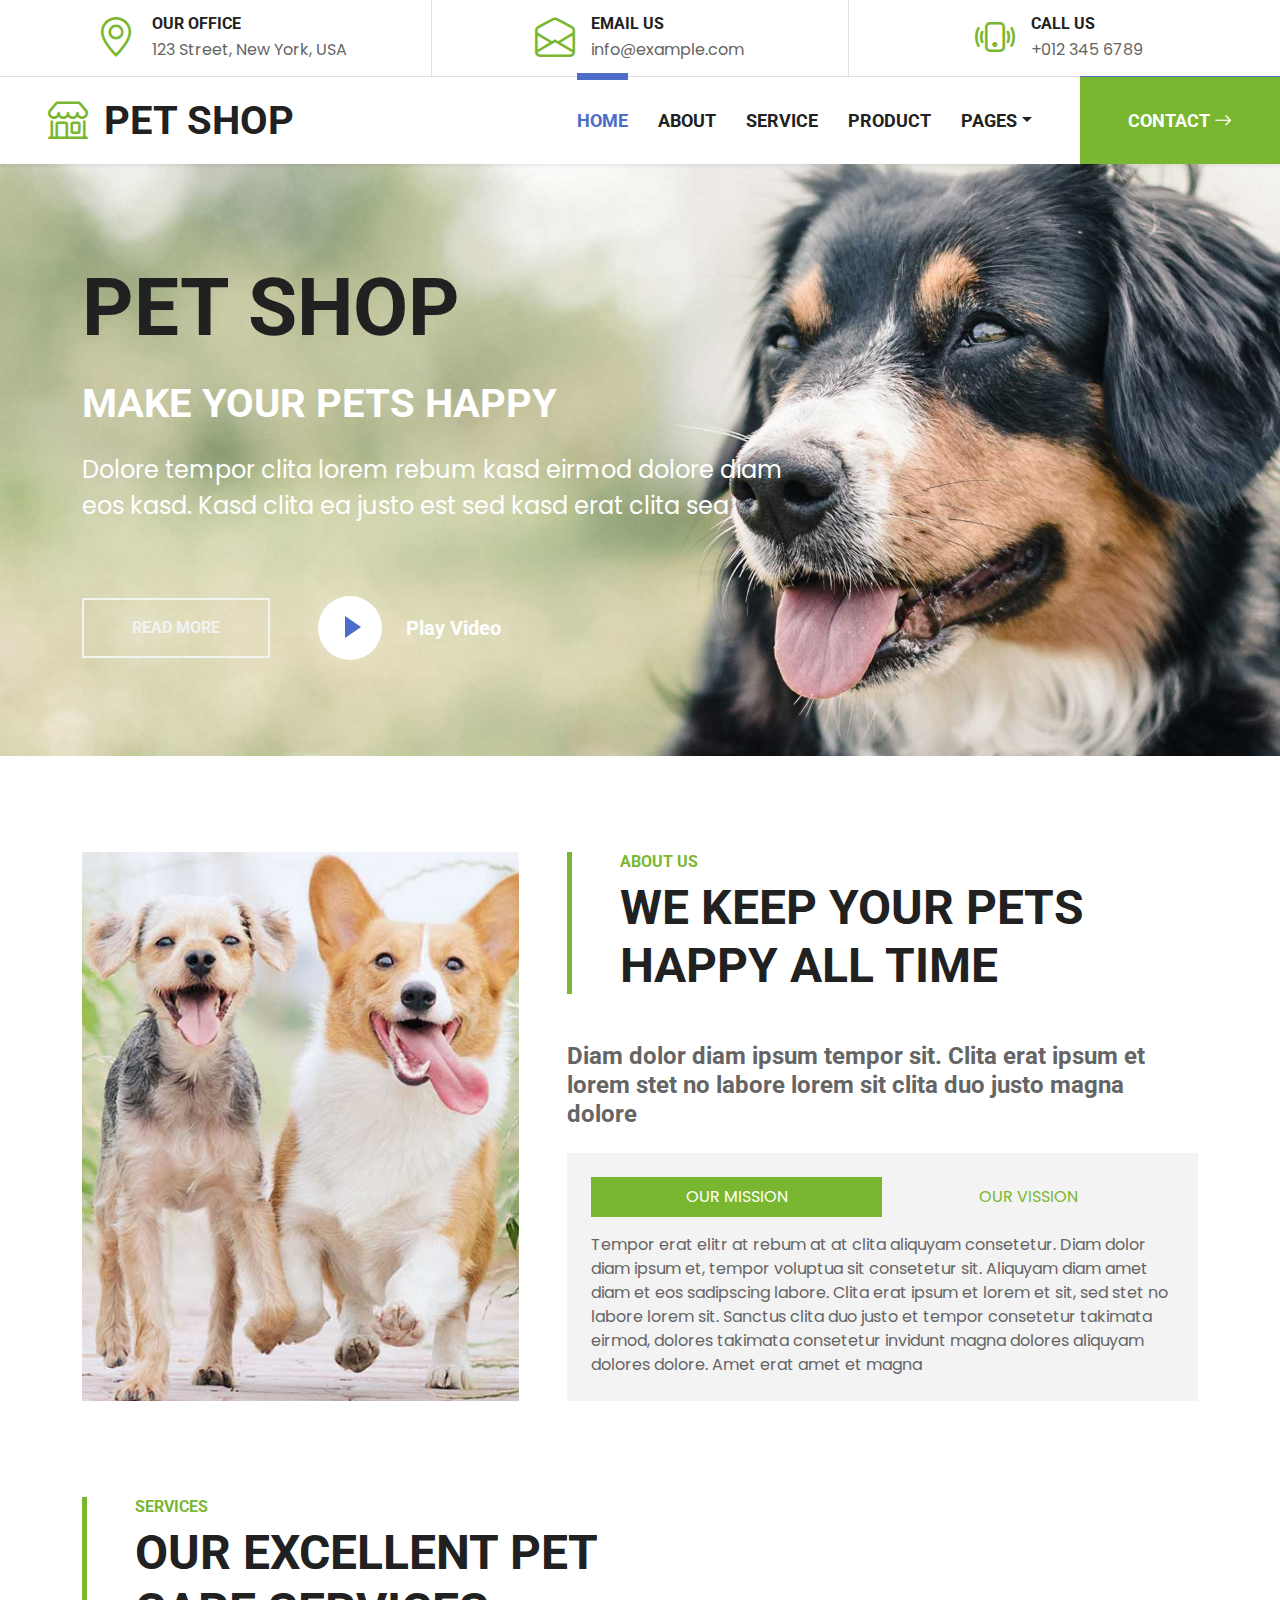
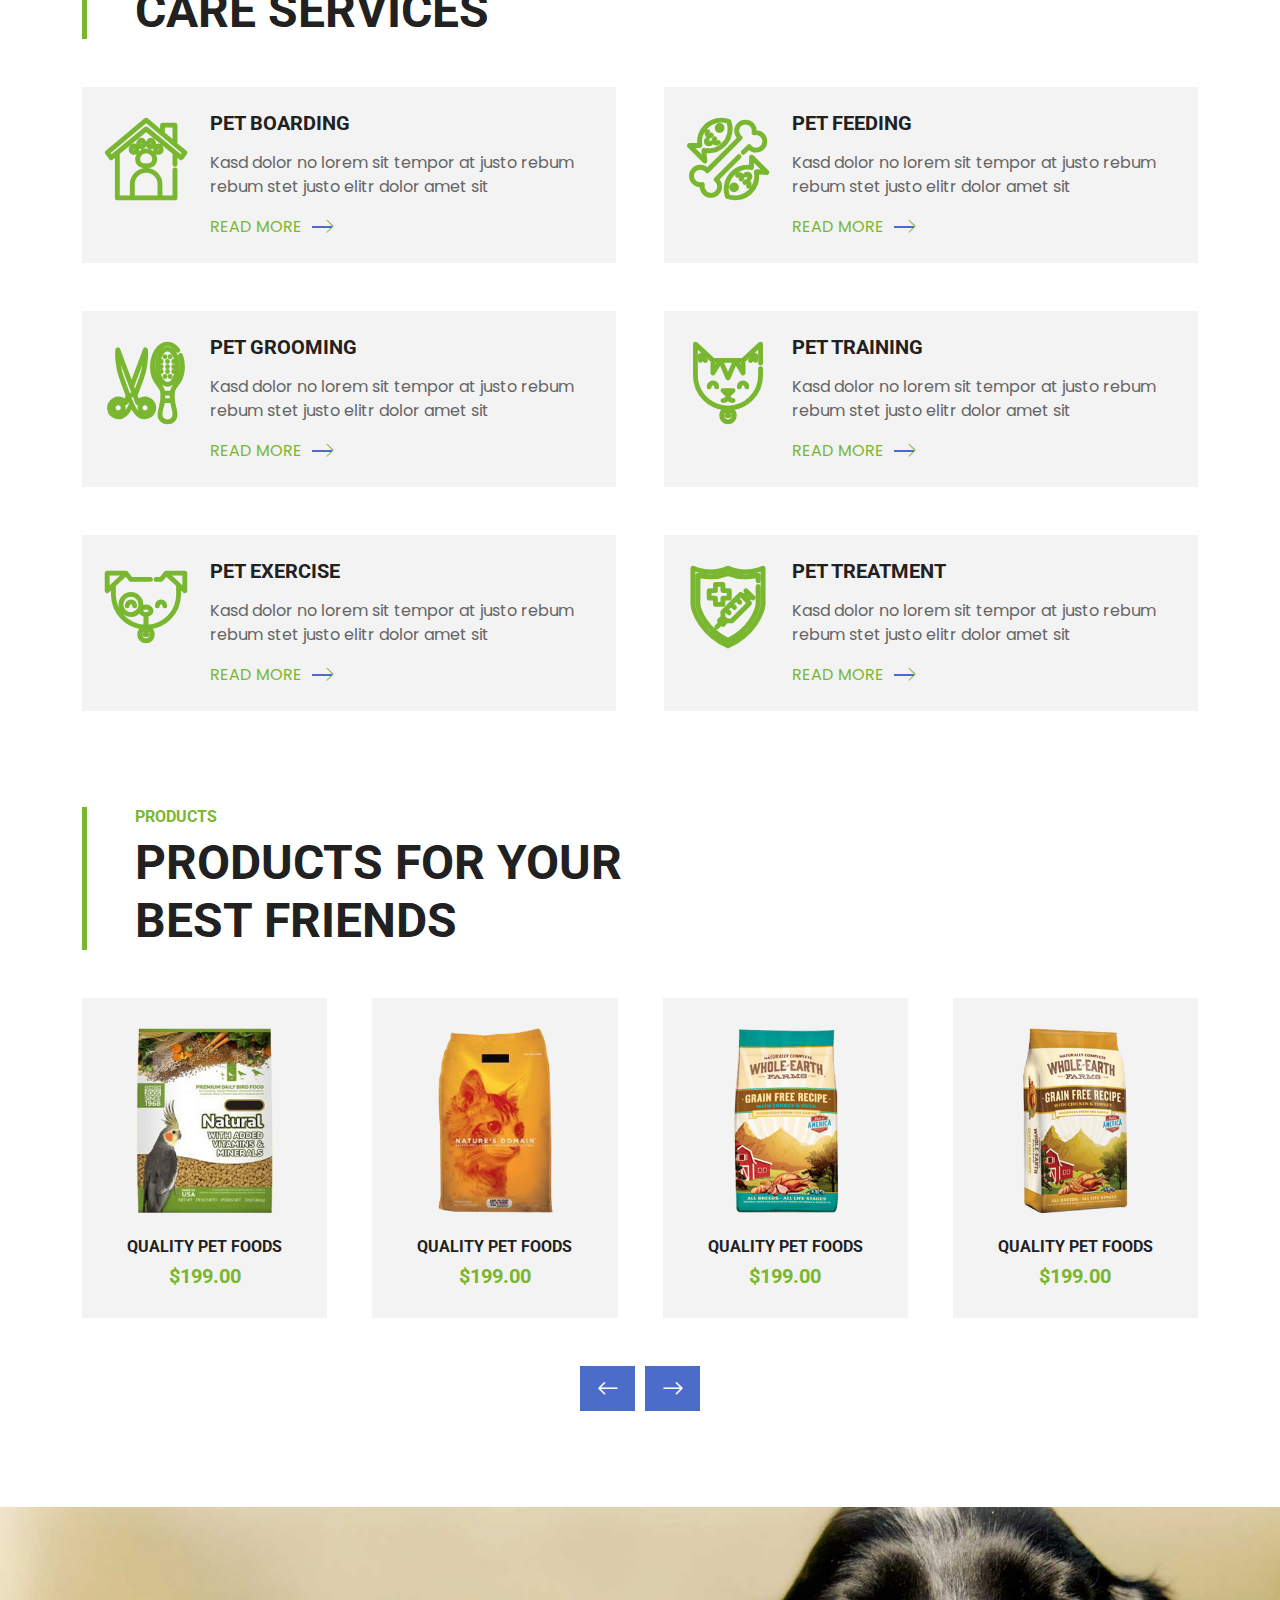
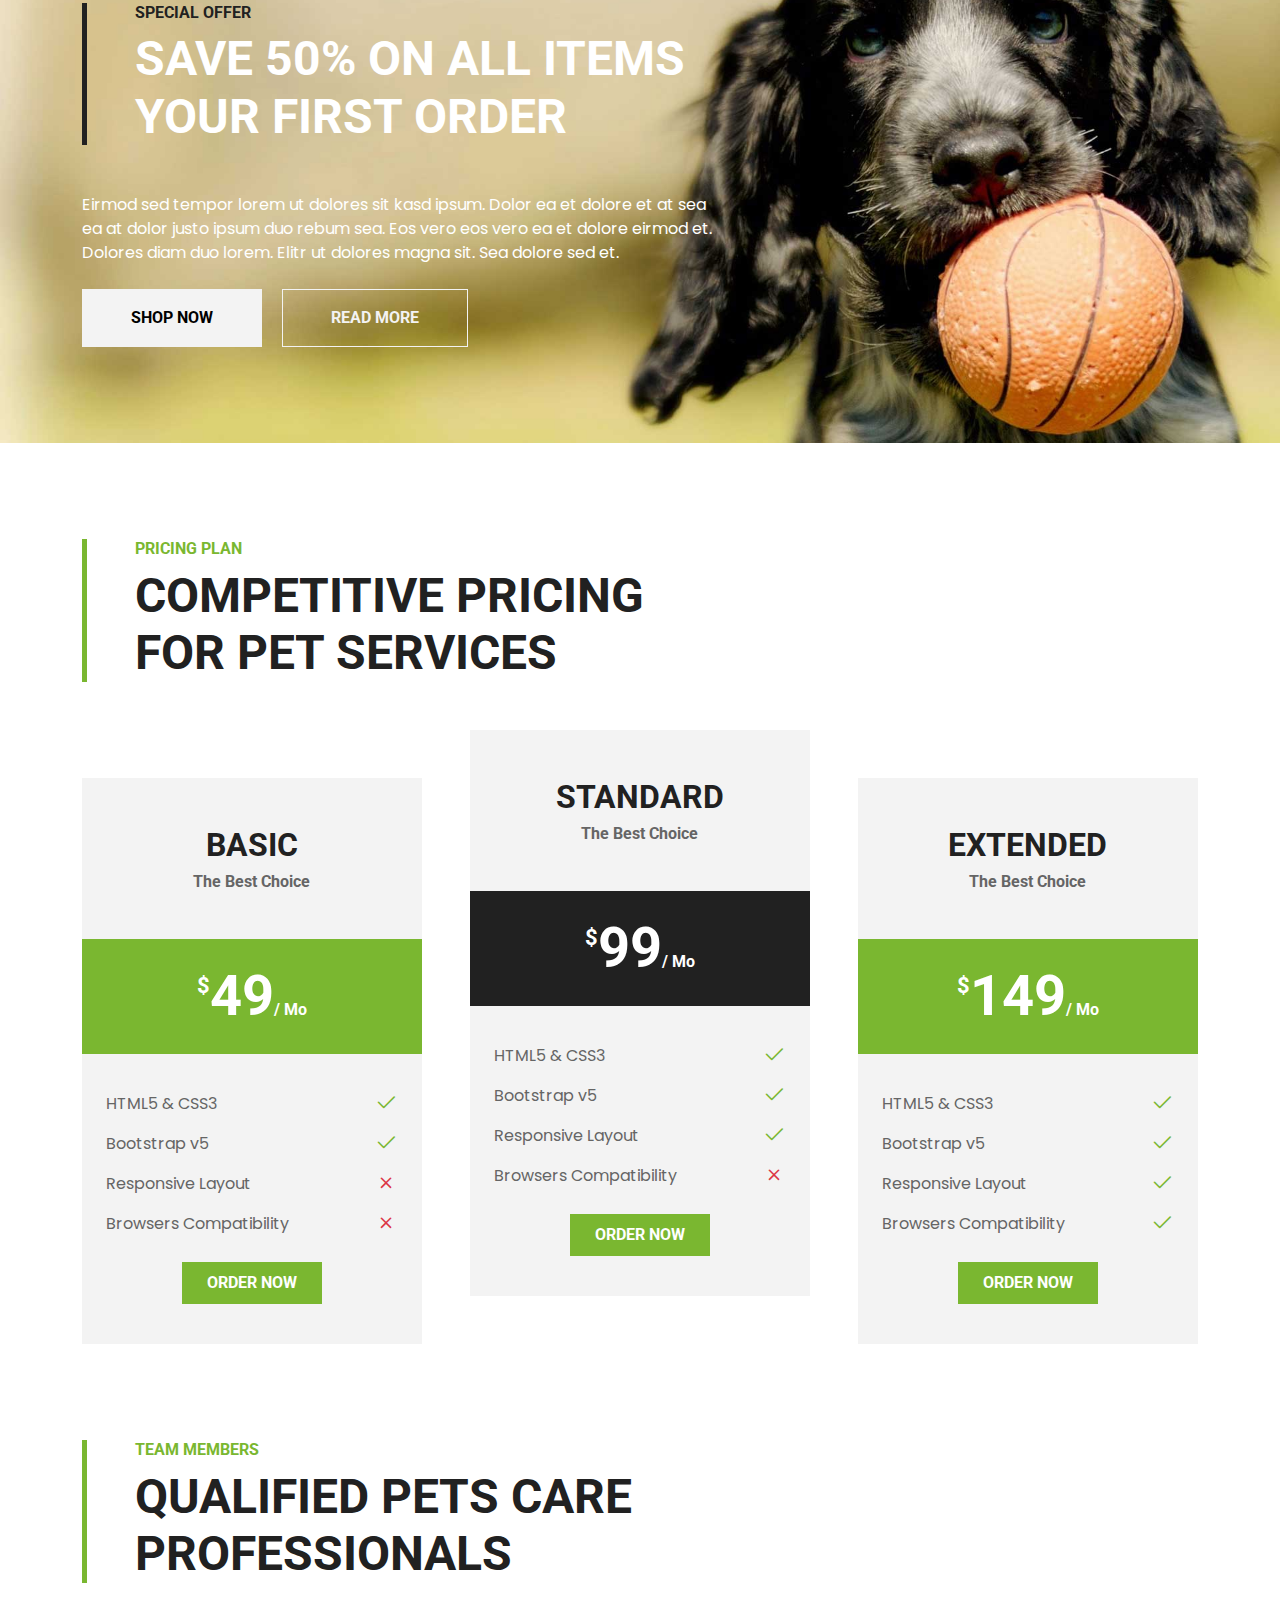
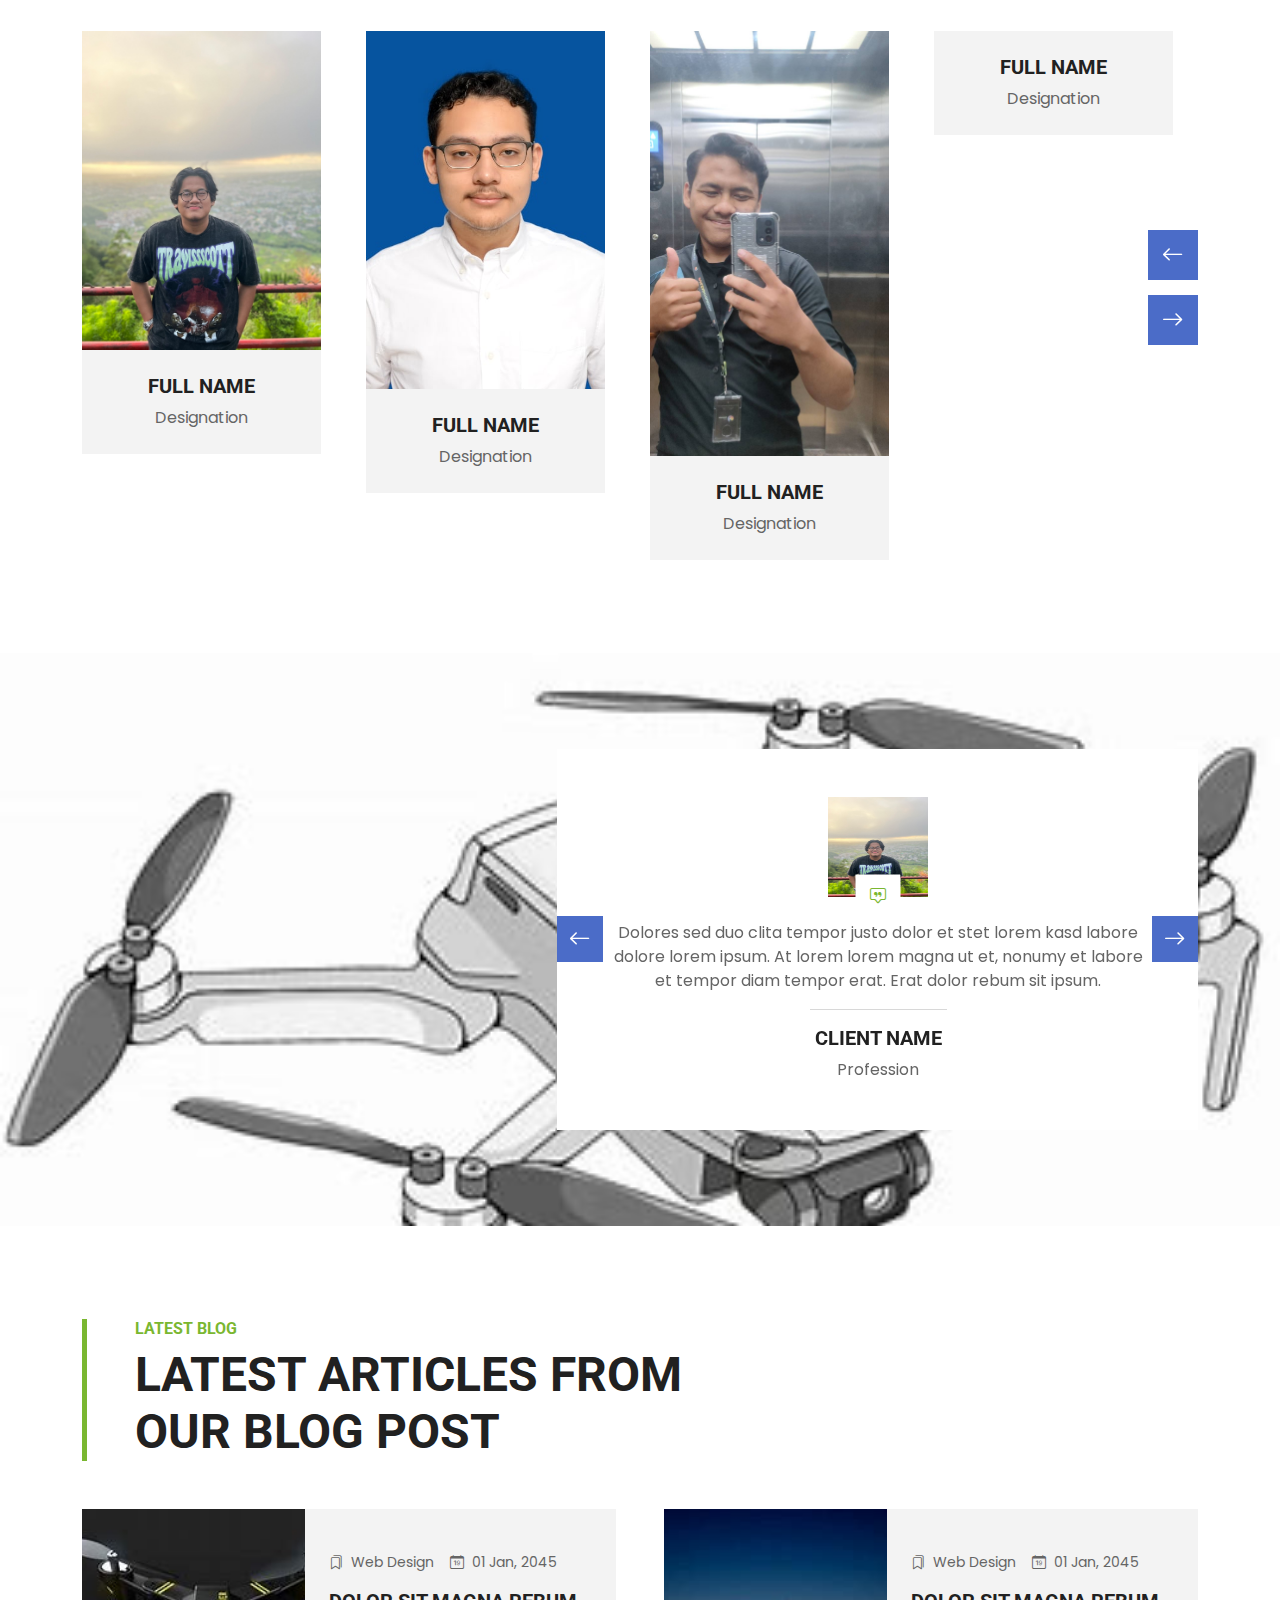
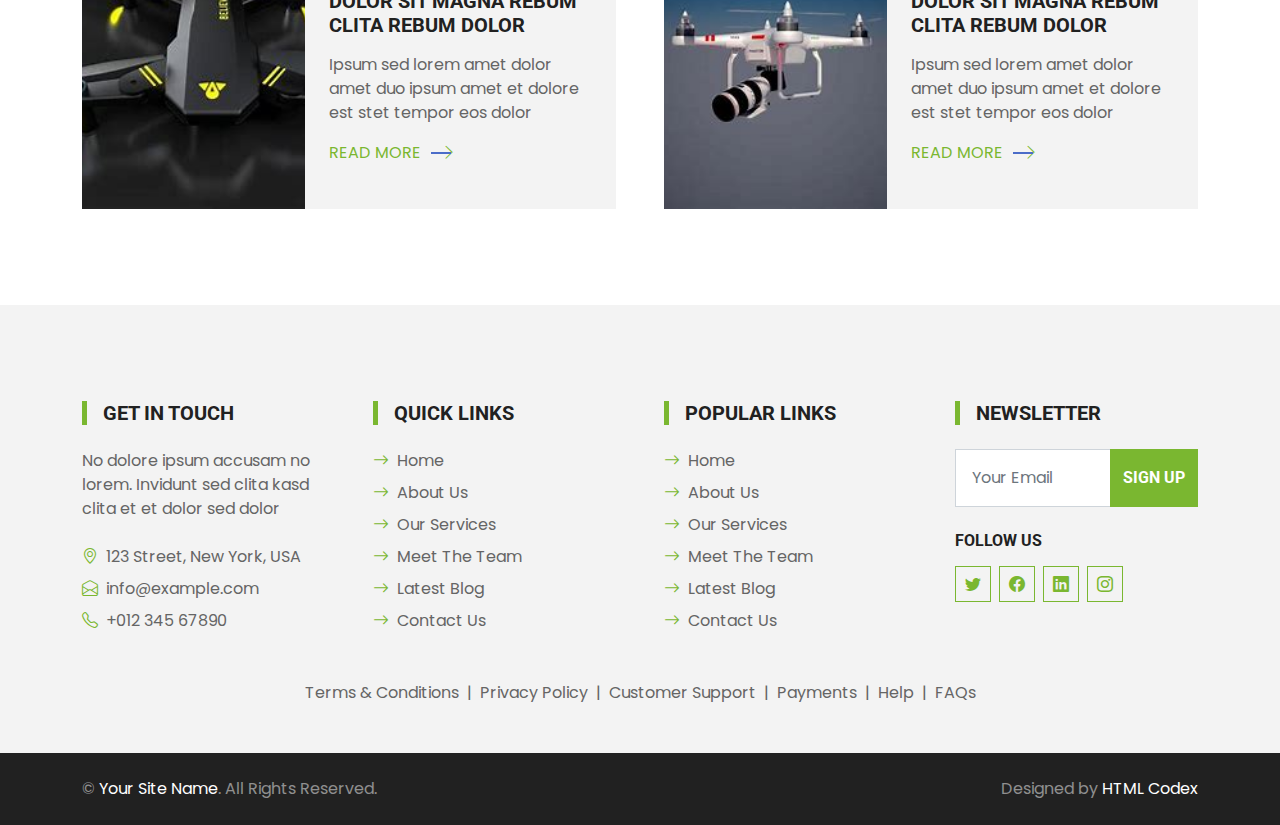
==== index.html @ 42812b64 "First commit" ====
<!DOCTYPE html>
<html lang="en">

<head>
    <meta charset="utf-8">
    <title>PET SHOP - Pet Shop Website Template</title>
    <meta content="width=device-width, initial-scale=1.0" name="viewport">
    <meta content="Free HTML Templates" name="keywords">
    <meta content="Free HTML Templates" name="description">

    <!-- Favicon -->
    <link href="img/favicon.ico" rel="icon">

    <!-- Google Web Fonts -->
    <link rel="preconnect" href="https://fonts.gstatic.com">
    <link href="https://fonts.googleapis.com/css2?family=Poppins&family=Roboto:wght@700&display=swap" rel="stylesheet">  

    <!-- Icon Font Stylesheet -->
    <link href="https://cdn.jsdelivr.net/npm/bootstrap-icons@1.4.1/font/bootstrap-icons.css" rel="stylesheet">
    <link href="lib/flaticon/font/flaticon.css" rel="stylesheet">

    <!-- Libraries Stylesheet -->
    <link href="lib/owlcarousel/assets/owl.carousel.min.css" rel="stylesheet">

    <!-- Customized Bootstrap Stylesheet -->
    <link href="css/bootstrap.min.css" rel="stylesheet">

    <!-- Template Stylesheet -->
    <link href="css/style.css" rel="stylesheet">
</head>

<body>
    <!-- Topbar Start -->
    <div class="container-fluid border-bottom d-none d-lg-block">
        <div class="row gx-0">
            <div class="col-lg-4 text-center py-2">
                <div class="d-inline-flex align-items-center">
                    <i class="bi bi-geo-alt fs-1 text-primary me-3"></i>
                    <div class="text-start">
                        <h6 class="text-uppercase mb-1">Our Office</h6>
                        <span>123 Street, New York, USA</span>
                    </div>
                </div>
            </div>
            <div class="col-lg-4 text-center border-start border-end py-2">
                <div class="d-inline-flex align-items-center">
                    <i class="bi bi-envelope-open fs-1 text-primary me-3"></i>
                    <div class="text-start">
                        <h6 class="text-uppercase mb-1">Email Us</h6>
                        <span>info@example.com</span>
                    </div>
                </div>
            </div>
            <div class="col-lg-4 text-center py-2">
                <div class="d-inline-flex align-items-center">
                    <i class="bi bi-phone-vibrate fs-1 text-primary me-3"></i>
                    <div class="text-start">
                        <h6 class="text-uppercase mb-1">Call Us</h6>
                        <span>+012 345 6789</span>
                    </div>
                </div>
            </div>
        </div>
    </div>
    <!-- Topbar End -->


    <!-- Navbar Start -->
    <nav class="navbar navbar-expand-lg bg-white navbar-light shadow-sm py-3 py-lg-0 px-3 px-lg-0">
        <a href="index.html" class="navbar-brand ms-lg-5">
            <h1 class="m-0 text-uppercase text-dark"><i class="bi bi-shop fs-1 text-primary me-3"></i>Pet Shop</h1>
        </a>
        <button class="navbar-toggler" type="button" data-bs-toggle="collapse" data-bs-target="#navbarCollapse">
            <span class="navbar-toggler-icon"></span>
        </button>
        <div class="collapse navbar-collapse" id="navbarCollapse">
            <div class="navbar-nav ms-auto py-0">
                <a href="index.html" class="nav-item nav-link active">Home</a>
                <a href="about.html" class="nav-item nav-link">About</a>
                <a href="service.html" class="nav-item nav-link">Service</a>
                <a href="product.html" class="nav-item nav-link">Product</a>
                <div class="nav-item dropdown">
                    <a href="#" class="nav-link dropdown-toggle" data-bs-toggle="dropdown">Pages</a>
                    <div class="dropdown-menu m-0">
                        <a href="price.html" class="dropdown-item">Pricing Plan</a>
                        <a href="team.html" class="dropdown-item">The Team</a>
                        <a href="testimonial.html" class="dropdown-item">Testimonial</a>
                        <a href="blog.html" class="dropdown-item">Blog Grid</a>
                        <a href="detail.html" class="dropdown-item">Blog Detail</a>
                    </div>
                </div>
                <a href="contact.html" class="nav-item nav-link nav-contact bg-primary text-white px-5 ms-lg-5">Contact <i class="bi bi-arrow-right"></i></a>
            </div>
        </div>
    </nav>
    <!-- Navbar End -->


    <!-- Hero Start -->
    <div class="container-fluid bg-primary py-5 mb-5 hero-header">
        <div class="container py-5">
            <div class="row justify-content-start">
                <div class="col-lg-8 text-center text-lg-start">
                    <h1 class="display-1 text-uppercase text-dark mb-lg-4">Pet Shop</h1>
                    <h1 class="text-uppercase text-white mb-lg-4">Make Your Pets Happy</h1>
                    <p class="fs-4 text-white mb-lg-4">Dolore tempor clita lorem rebum kasd eirmod dolore diam eos kasd. Kasd clita ea justo est sed kasd erat clita sea</p>
                    <div class="d-flex align-items-center justify-content-center justify-content-lg-start pt-5">
                        <a href="" class="btn btn-outline-light border-2 py-md-3 px-md-5 me-5">Read More</a>
                        <button type="button" class="btn-play" data-bs-toggle="modal"
                            data-src="https://www.youtube.com/embed/DWRcNpR6Kdc" data-bs-target="#videoModal">
                            <span></span>
                        </button>
                        <h5 class="font-weight-normal text-white m-0 ms-4 d-none d-sm-block">Play Video</h5>
                    </div>
                </div>
            </div>
        </div>
    </div>
    <!-- Hero End -->


    <!-- Video Modal Start -->
    <div class="modal fade" id="videoModal" tabindex="-1" aria-labelledby="exampleModalLabel" aria-hidden="true">
        <div class="modal-dialog">
            <div class="modal-content rounded-0">
                <div class="modal-header">
                    <h5 class="modal-title" id="exampleModalLabel">Youtube Video</h5>
                    <button type="button" class="btn-close" data-bs-dismiss="modal" aria-label="Close"></button>
                </div>
                <div class="modal-body">
                    <!-- 16:9 aspect ratio -->
                    <div class="ratio ratio-16x9">
                        <iframe class="embed-responsive-item" src="" id="video" allowfullscreen allowscriptaccess="always"
                            allow="autoplay"></iframe>
                    </div>
                </div>
            </div>
        </div>
    </div>
    <!-- Video Modal End -->


    <!-- About Start -->
    <div class="container-fluid py-5">
        <div class="container">
            <div class="row gx-5">
                <div class="col-lg-5 mb-5 mb-lg-0" style="min-height: 500px;">
                    <div class="position-relative h-100">
                        <img class="position-absolute w-100 h-100 rounded" src="img/about.jpg" style="object-fit: cover;">
                    </div>
                </div>
                <div class="col-lg-7">
                    <div class="border-start border-5 border-primary ps-5 mb-5">
                        <h6 class="text-primary text-uppercase">About Us</h6>
                        <h1 class="display-5 text-uppercase mb-0">We Keep Your Pets Happy All Time</h1>
                    </div>
                    <h4 class="text-body mb-4">Diam dolor diam ipsum tempor sit. Clita erat ipsum et lorem stet no labore lorem sit clita duo justo magna dolore</h4>
                    <div class="bg-light p-4">
                        <ul class="nav nav-pills justify-content-between mb-3" id="pills-tab" role="tablist">
                            <li class="nav-item w-50" role="presentation">
                                <button class="nav-link text-uppercase w-100 active" id="pills-1-tab" data-bs-toggle="pill"
                                    data-bs-target="#pills-1" type="button" role="tab" aria-controls="pills-1"
                                    aria-selected="true">Our Mission</button>
                            </li>
                            <li class="nav-item w-50" role="presentation">
                                <button class="nav-link text-uppercase w-100" id="pills-2-tab" data-bs-toggle="pill"
                                    data-bs-target="#pills-2" type="button" role="tab" aria-controls="pills-2"
                                    aria-selected="false">Our Vission</button>
                            </li>
                        </ul>
                        <div class="tab-content" id="pills-tabContent">
                            <div class="tab-pane fade show active" id="pills-1" role="tabpanel" aria-labelledby="pills-1-tab">
                                <p class="mb-0">Tempor erat elitr at rebum at at clita aliquyam consetetur. Diam dolor diam ipsum et, tempor voluptua sit consetetur sit. Aliquyam diam amet diam et eos sadipscing labore. Clita erat ipsum et lorem et sit, sed stet no labore lorem sit. Sanctus clita duo justo et tempor consetetur takimata eirmod, dolores takimata consetetur invidunt magna dolores aliquyam dolores dolore. Amet erat amet et magna</p>
                            </div>
                            <div class="tab-pane fade" id="pills-2" role="tabpanel" aria-labelledby="pills-2-tab">
                                <p class="mb-0">Tempor erat elitr at rebum at at clita aliquyam consetetur. Diam dolor diam ipsum et, tempor voluptua sit consetetur sit. Aliquyam diam amet diam et eos sadipscing labore. Clita erat ipsum et lorem et sit, sed stet no labore lorem sit. Sanctus clita duo justo et tempor consetetur takimata eirmod, dolores takimata consetetur invidunt magna dolores aliquyam dolores dolore. Amet erat amet et magna</p>
                            </div>
                        </div>
                    </div>
                </div>
            </div>
        </div>
    </div>
    <!-- About End -->
    

    <!-- Services Start -->
    <div class="container-fluid py-5">
        <div class="container">
            <div class="border-start border-5 border-primary ps-5 mb-5" style="max-width: 600px;">
                <h6 class="text-primary text-uppercase">Services</h6>
                <h1 class="display-5 text-uppercase mb-0">Our Excellent Pet Care Services</h1>
            </div>
            <div class="row g-5">
                <div class="col-md-6">
                    <div class="service-item bg-light d-flex p-4">
                        <i class="flaticon-house display-1 text-primary me-4"></i>
                        <div>
                            <h5 class="text-uppercase mb-3">Pet Boarding</h5>
                            <p>Kasd dolor no lorem sit tempor at justo rebum rebum stet justo elitr dolor amet sit</p>
                            <a class="text-primary text-uppercase" href="">Read More<i class="bi bi-chevron-right"></i></a>
                        </div>
                    </div>
                </div>
                <div class="col-md-6">
                    <div class="service-item bg-light d-flex p-4">
                        <i class="flaticon-food display-1 text-primary me-4"></i>
                        <div>
                            <h5 class="text-uppercase mb-3">Pet Feeding</h5>
                            <p>Kasd dolor no lorem sit tempor at justo rebum rebum stet justo elitr dolor amet sit</p>
                            <a class="text-primary text-uppercase" href="">Read More<i class="bi bi-chevron-right"></i></a>
                        </div>
                    </div>
                </div>
                <div class="col-md-6">
                    <div class="service-item bg-light d-flex p-4">
                        <i class="flaticon-grooming display-1 text-primary me-4"></i>
                        <div>
                            <h5 class="text-uppercase mb-3">Pet Grooming</h5>
                            <p>Kasd dolor no lorem sit tempor at justo rebum rebum stet justo elitr dolor amet sit</p>
                            <a class="text-primary text-uppercase" href="">Read More<i class="bi bi-chevron-right"></i></a>
                        </div>
                    </div>
                </div>
                <div class="col-md-6">
                    <div class="service-item bg-light d-flex p-4">
                        <i class="flaticon-cat display-1 text-primary me-4"></i>
                        <div>
                            <h5 class="text-uppercase mb-3">Pet Training</h5>
                            <p>Kasd dolor no lorem sit tempor at justo rebum rebum stet justo elitr dolor amet sit</p>
                            <a class="text-primary text-uppercase" href="">Read More<i class="bi bi-chevron-right"></i></a>
                        </div>
                    </div>
                </div>
                <div class="col-md-6">
                    <div class="service-item bg-light d-flex p-4">
                        <i class="flaticon-dog display-1 text-primary me-4"></i>
                        <div>
                            <h5 class="text-uppercase mb-3">Pet Exercise</h5>
                            <p>Kasd dolor no lorem sit tempor at justo rebum rebum stet justo elitr dolor amet sit</p>
                            <a class="text-primary text-uppercase" href="">Read More<i class="bi bi-chevron-right"></i></a>
                        </div>
                    </div>
                </div>
                <div class="col-md-6">
                    <div class="service-item bg-light d-flex p-4">
                        <i class="flaticon-vaccine display-1 text-primary me-4"></i>
                        <div>
                            <h5 class="text-uppercase mb-3">Pet Treatment</h5>
                            <p>Kasd dolor no lorem sit tempor at justo rebum rebum stet justo elitr dolor amet sit</p>
                            <a class="text-primary text-uppercase" href="">Read More<i class="bi bi-chevron-right"></i></a>
                        </div>
                    </div>
                </div>
            </div>
        </div>
    </div>
    <!-- Services End -->


    <!-- Products Start -->
    <div class="container-fluid py-5">
        <div class="container">
            <div class="border-start border-5 border-primary ps-5 mb-5" style="max-width: 600px;">
                <h6 class="text-primary text-uppercase">Products</h6>
                <h1 class="display-5 text-uppercase mb-0">Products For Your Best Friends</h1>
            </div>
            <div class="owl-carousel product-carousel">
                <div class="pb-5">
                    <div class="product-item position-relative bg-light d-flex flex-column text-center">
                        <img class="img-fluid mb-4" src="img/product-1.png" alt="">
                        <h6 class="text-uppercase">Quality Pet Foods</h6>
                        <h5 class="text-primary mb-0">$199.00</h5>
                        <div class="btn-action d-flex justify-content-center">
                            <a class="btn btn-primary py-2 px-3" href=""><i class="bi bi-cart"></i></a>
                            <a class="btn btn-primary py-2 px-3" href=""><i class="bi bi-eye"></i></a>
                        </div>
                    </div>
                </div>
                <div class="pb-5">
                    <div class="product-item position-relative bg-light d-flex flex-column text-center">
                        <img class="img-fluid mb-4" src="img/product-2.png" alt="">
                        <h6 class="text-uppercase">Quality Pet Foods</h6>
                        <h5 class="text-primary mb-0">$199.00</h5>
                        <div class="btn-action d-flex justify-content-center">
                            <a class="btn btn-primary py-2 px-3" href=""><i class="bi bi-cart"></i></a>
                            <a class="btn btn-primary py-2 px-3" href=""><i class="bi bi-eye"></i></a>
                        </div>
                    </div>
                </div>
                <div class="pb-5">
                    <div class="product-item position-relative bg-light d-flex flex-column text-center">
                        <img class="img-fluid mb-4" src="img/product-3.png" alt="">
                        <h6 class="text-uppercase">Quality Pet Foods</h6>
                        <h5 class="text-primary mb-0">$199.00</h5>
                        <div class="btn-action d-flex justify-content-center">
                            <a class="btn btn-primary py-2 px-3" href=""><i class="bi bi-cart"></i></a>
                            <a class="btn btn-primary py-2 px-3" href=""><i class="bi bi-eye"></i></a>
                        </div>
                    </div>
                </div>
                <div class="pb-5">
                    <div class="product-item position-relative bg-light d-flex flex-column text-center">
                        <img class="img-fluid mb-4" src="img/product-4.png" alt="">
                        <h6 class="text-uppercase">Quality Pet Foods</h6>
                        <h5 class="text-primary mb-0">$199.00</h5>
                        <div class="btn-action d-flex justify-content-center">
                            <a class="btn btn-primary py-2 px-3" href=""><i class="bi bi-cart"></i></a>
                            <a class="btn btn-primary py-2 px-3" href=""><i class="bi bi-eye"></i></a>
                        </div>
                    </div>
                </div>
                <div class="pb-5">
                    <div class="product-item position-relative bg-light d-flex flex-column text-center">
                        <img class="img-fluid mb-4" src="img/product-2.png" alt="">
                        <h6 class="text-uppercase">Quality Pet Foods</h6>
                        <h5 class="text-primary mb-0">$199.00</h5>
                        <div class="btn-action d-flex justify-content-center">
                            <a class="btn btn-primary py-2 px-3" href=""><i class="bi bi-cart"></i></a>
                            <a class="btn btn-primary py-2 px-3" href=""><i class="bi bi-eye"></i></a>
                        </div>
                    </div>
                </div>
            </div>
        </div>
    </div>
    <!-- Products End -->


    <!-- Offer Start -->
    <div class="container-fluid bg-offer my-5 py-5">
        <div class="container py-5">
            <div class="row gx-5 justify-content-start">
                <div class="col-lg-7">
                    <div class="border-start border-5 border-dark ps-5 mb-5">
                        <h6 class="text-dark text-uppercase">Special Offer</h6>
                        <h1 class="display-5 text-uppercase text-white mb-0">Save 50% on all items your first order</h1>
                    </div>
                    <p class="text-white mb-4">Eirmod sed tempor lorem ut dolores sit kasd ipsum. Dolor ea et dolore et at sea ea at dolor justo ipsum duo rebum sea. Eos vero eos vero ea et dolore eirmod et. Dolores diam duo lorem. Elitr ut dolores magna sit. Sea dolore sed et.</p>
                    <a href="" class="btn btn-light py-md-3 px-md-5 me-3">Shop Now</a>
                    <a href="" class="btn btn-outline-light py-md-3 px-md-5">Read More</a>
                </div>
            </div>
        </div>
    </div>
    <!-- Offer End -->


    <!-- Pricing Plan Start -->
    <div class="container-fluid py-5">
        <div class="container">
            <div class="border-start border-5 border-primary ps-5 mb-5" style="max-width: 600px;">
                <h6 class="text-primary text-uppercase">Pricing Plan</h6>
                <h1 class="display-5 text-uppercase mb-0">Competitive Pricing For Pet Services</h1>
            </div>
            <div class="row g-5">
                <div class="col-lg-4">
                    <div class="bg-light text-center pt-5 mt-lg-5">
                        <h2 class="text-uppercase">Basic</h2>
                        <h6 class="text-body mb-5">The Best Choice</h6>
                        <div class="text-center bg-primary p-4 mb-2">
                            <h1 class="display-4 text-white mb-0">
                                <small class="align-top"
                                    style="font-size: 22px; line-height: 45px;">$</small>49<small
                                    class="align-bottom" style="font-size: 16px; line-height: 40px;">/
                                    Mo</small>
                            </h1>
                        </div>
                        <div class="text-center p-4">
                            <div class="d-flex align-items-center justify-content-between mb-1">
                                <span>HTML5 & CSS3</span>
                                <i class="bi bi-check2 fs-4 text-primary"></i>
                            </div>
                            <div class="d-flex align-items-center justify-content-between mb-1">
                                <span>Bootstrap v5</span>
                                <i class="bi bi-check2 fs-4 text-primary"></i>
                            </div>
                            <div class="d-flex align-items-center justify-content-between mb-1">
                                <span>Responsive Layout</span>
                                <i class="bi bi-x fs-4 text-danger"></i>
                            </div>
                            <div class="d-flex align-items-center justify-content-between mb-1">
                                <span>Browsers Compatibility</span>
                                <i class="bi bi-x fs-4 text-danger"></i>
                            </div>
                            <a href="" class="btn btn-primary text-uppercase py-2 px-4 my-3">Order Now</a>
                        </div>
                    </div>
                </div>
                <div class="col-lg-4">
                    <div class="bg-light text-center pt-5">
                        <h2 class="text-uppercase">Standard</h2>
                        <h6 class="text-body mb-5">The Best Choice</h6>
                        <div class="text-center bg-dark p-4 mb-2">
                            <h1 class="display-4 text-white mb-0">
                                <small class="align-top"
                                    style="font-size: 22px; line-height: 45px;">$</small>99<small
                                    class="align-bottom" style="font-size: 16px; line-height: 40px;">/
                                    Mo</small>
                            </h1>
                        </div>
                        <div class="text-center p-4">
                            <div class="d-flex align-items-center justify-content-between mb-1">
                                <span>HTML5 & CSS3</span>
                                <i class="bi bi-check2 fs-4 text-primary"></i>
                            </div>
                            <div class="d-flex align-items-center justify-content-between mb-1">
                                <span>Bootstrap v5</span>
                                <i class="bi bi-check2 fs-4 text-primary"></i>
                            </div>
                            <div class="d-flex align-items-center justify-content-between mb-1">
                                <span>Responsive Layout</span>
                                <i class="bi bi-check2 fs-4 text-primary"></i>
                            </div>
                            <div class="d-flex align-items-center justify-content-between mb-1">
                                <span>Browsers Compatibility</span>
                                <i class="bi bi-x fs-4 text-danger"></i>
                            </div>
                            <a href="" class="btn btn-primary text-uppercase py-2 px-4 my-3">Order Now</a>
                        </div>
                    </div>
                </div>
                <div class="col-lg-4">
                    <div class="bg-light text-center pt-5 mt-lg-5">
                        <h2 class="text-uppercase">Extended</h2>
                        <h6 class="text-body mb-5">The Best Choice</h6>
                        <div class="text-center bg-primary p-4 mb-2">
                            <h1 class="display-4 text-white mb-0">
                                <small class="align-top"
                                    style="font-size: 22px; line-height: 45px;">$</small>149<small
                                    class="align-bottom" style="font-size: 16px; line-height: 40px;">/
                                    Mo</small>
                            </h1>
                        </div>
                        <div class="text-center p-4">
                            <div class="d-flex align-items-center justify-content-between mb-1">
                                <span>HTML5 & CSS3</span>
                                <i class="bi bi-check2 fs-4 text-primary"></i>
                            </div>
                            <div class="d-flex align-items-center justify-content-between mb-1">
                                <span>Bootstrap v5</span>
                                <i class="bi bi-check2 fs-4 text-primary"></i>
                            </div>
                            <div class="d-flex align-items-center justify-content-between mb-1">
                                <span>Responsive Layout</span>
                                <i class="bi bi-check2 fs-4 text-primary"></i>
                            </div>
                            <div class="d-flex align-items-center justify-content-between mb-1">
                                <span>Browsers Compatibility</span>
                                <i class="bi bi-check2 fs-4 text-primary"></i>
                            </div>
                            <a href="" class="btn btn-primary text-uppercase py-2 px-4 my-3">Order Now</a>
                        </div>
                    </div>
                </div>
            </div>
        </div>
    </div>
    <!-- Pricing Plan End -->


    <!-- Team Start -->
    <div class="container-fluid py-5">
        <div class="container">
            <div class="border-start border-5 border-primary ps-5 mb-5" style="max-width: 600px;">
                <h6 class="text-primary text-uppercase">Team Members</h6>
                <h1 class="display-5 text-uppercase mb-0">Qualified Pets Care Professionals</h1>
            </div>
            <div class="owl-carousel team-carousel position-relative" style="padding-right: 25px;">
                <div class="team-item">
                    <div class="position-relative overflow-hidden">
                        <img class="img-fluid w-100" src="img/team-1.jpg" alt="">
                        <div class="team-overlay">
                            <div class="d-flex align-items-center justify-content-start">
                                <a class="btn btn-light btn-square mx-1" href="#"><i class="bi bi-twitter"></i></a>
                                <a class="btn btn-light btn-square mx-1" href="#"><i class="bi bi-facebook"></i></a>
                                <a class="btn btn-light btn-square mx-1" href="#"><i class="bi bi-linkedin"></i></a>
                            </div>
                        </div>
                    </div>
                    <div class="bg-light text-center p-4">
                        <h5 class="text-uppercase">Full Name</h5>
                        <p class="m-0">Designation</p>
                    </div>
                </div>
                <div class="team-item">
                    <div class="position-relative overflow-hidden">
                        <img class="img-fluid w-100" src="img/team-2.jpg" alt="">
                        <div class="team-overlay">
                            <div class="d-flex align-items-center justify-content-start">
                                <a class="btn btn-light btn-square mx-1" href="#"><i class="bi bi-twitter"></i></a>
                                <a class="btn btn-light btn-square mx-1" href="#"><i class="bi bi-facebook"></i></a>
                                <a class="btn btn-light btn-square mx-1" href="#"><i class="bi bi-linkedin"></i></a>
                            </div>
                        </div>
                    </div>
                    <div class="bg-light text-center p-4">
                        <h5 class="text-uppercase">Full Name</h5>
                        <p class="m-0">Designation</p>
                    </div>
                </div>
                <div class="team-item">
                    <div class="position-relative overflow-hidden">
                        <img class="img-fluid w-100" src="img/team-3.jpg" alt="">
                        <div class="team-overlay">
                            <div class="d-flex align-items-center justify-content-start">
                                <a class="btn btn-light btn-square mx-1" href="#"><i class="bi bi-twitter"></i></a>
                                <a class="btn btn-light btn-square mx-1" href="#"><i class="bi bi-facebook"></i></a>
                                <a class="btn btn-light btn-square mx-1" href="#"><i class="bi bi-linkedin"></i></a>
                            </div>
                        </div>
                    </div>
                    <div class="bg-light text-center p-4">
                        <h5 class="text-uppercase">Full Name</h5>
                        <p class="m-0">Designation</p>
                    </div>
                </div>
                <div class="team-item">
                    <div class="position-relative overflow-hidden">
                        <img class="img-fluid w-100" src="img/team-4.jpg" alt="">
                        <div class="team-overlay">
                            <div class="d-flex align-items-center justify-content-start">
                                <a class="btn btn-light btn-square mx-1" href="#"><i class="bi bi-twitter"></i></a>
                                <a class="btn btn-light btn-square mx-1" href="#"><i class="bi bi-facebook"></i></a>
                                <a class="btn btn-light btn-square mx-1" href="#"><i class="bi bi-linkedin"></i></a>
                            </div>
                        </div>
                    </div>
                    <div class="bg-light text-center p-4">
                        <h5 class="text-uppercase">Full Name</h5>
                        <p class="m-0">Designation</p>
                    </div>
                </div>
                <div class="team-item">
                    <div class="position-relative overflow-hidden">
                        <img class="img-fluid w-100" src="img/team-5.jpg" alt="">
                        <div class="team-overlay">
                            <div class="d-flex align-items-center justify-content-start">
                                <a class="btn btn-light btn-square mx-1" href="#"><i class="bi bi-twitter"></i></a>
                                <a class="btn btn-light btn-square mx-1" href="#"><i class="bi bi-facebook"></i></a>
                                <a class="btn btn-light btn-square mx-1" href="#"><i class="bi bi-linkedin"></i></a>
                            </div>
                        </div>
                    </div>
                    <div class="bg-light text-center p-4">
                        <h5 class="text-uppercase">Full Name</h5>
                        <p class="m-0">Designation</p>
                    </div>
                </div>
            </div>
        </div>
    </div>
    <!-- Team End -->


    <!-- Testimonial Start -->
    <div class="container-fluid bg-testimonial py-5" style="margin: 45px 0;">
        <div class="container py-5">
            <div class="row justify-content-end">
                <div class="col-lg-7">
                    <div class="owl-carousel testimonial-carousel bg-white p-5">
                        <div class="testimonial-item text-center">
                            <div class="position-relative mb-4">
                                <img class="img-fluid mx-auto" src="img/testimonial-1.jpg" alt="">
                                <div class="position-absolute top-100 start-50 translate-middle d-flex align-items-center justify-content-center bg-white" style="width: 45px; height: 45px;">
                                    <i class="bi bi-chat-square-quote text-primary"></i>
                                </div>
                            </div>
                            <p>Dolores sed duo clita tempor justo dolor et stet lorem kasd labore dolore lorem ipsum. At lorem lorem magna ut et, nonumy et labore et tempor diam tempor erat. Erat dolor rebum sit ipsum.</p>
                            <hr class="w-25 mx-auto">
                            <h5 class="text-uppercase">Client Name</h5>
                            <span>Profession</span>
                        </div>
                        <div class="testimonial-item text-center">
                            <div class="position-relative mb-4">
                                <img class="img-fluid mx-auto" src="img/testimonial-2.jpg" alt="">
                                <div class="position-absolute top-100 start-50 translate-middle d-flex align-items-center justify-content-center bg-white" style="width: 45px; height: 45px;">
                                    <i class="bi bi-chat-square-quote text-primary"></i>
                                </div>
                            </div>
                            <p>Dolores sed duo clita tempor justo dolor et stet lorem kasd labore dolore lorem ipsum. At lorem lorem magna ut et, nonumy et labore et tempor diam tempor erat. Erat dolor rebum sit ipsum.</p>
                            <hr class="w-25 mx-auto">
                            <h5 class="text-uppercase">Client Name</h5>
                            <span>Profession</span>
                        </div>
                    </div>
                </div>
            </div>
        </div>
    </div>
    <!-- Testimonial End -->


    <!-- Blog Start -->
    <div class="container-fluid py-5">
        <div class="container">
            <div class="border-start border-5 border-primary ps-5 mb-5" style="max-width: 600px;">
                <h6 class="text-primary text-uppercase">Latest Blog</h6>
                <h1 class="display-5 text-uppercase mb-0">Latest Articles From Our Blog Post</h1>
            </div>
            <div class="row g-5">
                <div class="col-lg-6">
                    <div class="blog-item">
                        <div class="row g-0 bg-light overflow-hidden">
                            <div class="col-12 col-sm-5 h-100">
                                <img class="img-fluid h-100" src="img/blog-1.jpg" style="object-fit: cover;">
                            </div>
                            <div class="col-12 col-sm-7 h-100 d-flex flex-column justify-content-center">
                                <div class="p-4">
                                    <div class="d-flex mb-3">
                                        <small class="me-3"><i class="bi bi-bookmarks me-2"></i>Web Design</small>
                                        <small><i class="bi bi-calendar-date me-2"></i>01 Jan, 2045</small>
                                    </div>
                                    <h5 class="text-uppercase mb-3">Dolor sit magna rebum clita rebum dolor</h5>
                                    <p>Ipsum sed lorem amet dolor amet duo ipsum amet et dolore est stet tempor eos dolor</p>
                                    <a class="text-primary text-uppercase" href="">Read More<i class="bi bi-chevron-right"></i></a>
                                </div>
                            </div>
                        </div>
                    </div>
                </div>
                <div class="col-lg-6">
                    <div class="blog-item">
                        <div class="row g-0 bg-light overflow-hidden">
                            <div class="col-12 col-sm-5 h-100">
                                <img class="img-fluid h-100" src="img/blog-2.jpg" style="object-fit: cover;">
                            </div>
                            <div class="col-12 col-sm-7 h-100 d-flex flex-column justify-content-center">
                                <div class="p-4">
                                    <div class="d-flex mb-3">
                                        <small class="me-3"><i class="bi bi-bookmarks me-2"></i>Web Design</small>
                                        <small><i class="bi bi-calendar-date me-2"></i>01 Jan, 2045</small>
                                    </div>
                                    <h5 class="text-uppercase mb-3">Dolor sit magna rebum clita rebum dolor</h5>
                                    <p>Ipsum sed lorem amet dolor amet duo ipsum amet et dolore est stet tempor eos dolor</p>
                                    <a class="text-primary text-uppercase" href="">Read More<i class="bi bi-chevron-right"></i></a>
                                </div>
                            </div>
                        </div>
                    </div>
                </div>
            </div>
        </div>
    </div>
    <!-- Blog End -->
    

    <!-- Footer Start -->
    <div class="container-fluid bg-light mt-5 py-5">
        <div class="container pt-5">
            <div class="row g-5">
                <div class="col-lg-3 col-md-6">
                    <h5 class="text-uppercase border-start border-5 border-primary ps-3 mb-4">Get In Touch</h5>
                    <p class="mb-4">No dolore ipsum accusam no lorem. Invidunt sed clita kasd clita et et dolor sed dolor</p>
                    <p class="mb-2"><i class="bi bi-geo-alt text-primary me-2"></i>123 Street, New York, USA</p>
                    <p class="mb-2"><i class="bi bi-envelope-open text-primary me-2"></i>info@example.com</p>
                    <p class="mb-0"><i class="bi bi-telephone text-primary me-2"></i>+012 345 67890</p>
                </div>
                <div class="col-lg-3 col-md-6">
                    <h5 class="text-uppercase border-start border-5 border-primary ps-3 mb-4">Quick Links</h5>
                    <div class="d-flex flex-column justify-content-start">
                        <a class="text-body mb-2" href="#"><i class="bi bi-arrow-right text-primary me-2"></i>Home</a>
                        <a class="text-body mb-2" href="#"><i class="bi bi-arrow-right text-primary me-2"></i>About Us</a>
                        <a class="text-body mb-2" href="#"><i class="bi bi-arrow-right text-primary me-2"></i>Our Services</a>
                        <a class="text-body mb-2" href="#"><i class="bi bi-arrow-right text-primary me-2"></i>Meet The Team</a>
                        <a class="text-body mb-2" href="#"><i class="bi bi-arrow-right text-primary me-2"></i>Latest Blog</a>
                        <a class="text-body" href="#"><i class="bi bi-arrow-right text-primary me-2"></i>Contact Us</a>
                    </div>
                </div>
                <div class="col-lg-3 col-md-6">
                    <h5 class="text-uppercase border-start border-5 border-primary ps-3 mb-4">Popular Links</h5>
                    <div class="d-flex flex-column justify-content-start">
                        <a class="text-body mb-2" href="#"><i class="bi bi-arrow-right text-primary me-2"></i>Home</a>
                        <a class="text-body mb-2" href="#"><i class="bi bi-arrow-right text-primary me-2"></i>About Us</a>
                        <a class="text-body mb-2" href="#"><i class="bi bi-arrow-right text-primary me-2"></i>Our Services</a>
                        <a class="text-body mb-2" href="#"><i class="bi bi-arrow-right text-primary me-2"></i>Meet The Team</a>
                        <a class="text-body mb-2" href="#"><i class="bi bi-arrow-right text-primary me-2"></i>Latest Blog</a>
                        <a class="text-body" href="#"><i class="bi bi-arrow-right text-primary me-2"></i>Contact Us</a>
                    </div>
                </div>
                <div class="col-lg-3 col-md-6">
                    <h5 class="text-uppercase border-start border-5 border-primary ps-3 mb-4">Newsletter</h5>
                    <form action="">
                        <div class="input-group">
                            <input type="text" class="form-control p-3" placeholder="Your Email">
                            <button class="btn btn-primary">Sign Up</button>
                        </div>
                    </form>
                    <h6 class="text-uppercase mt-4 mb-3">Follow Us</h6>
                    <div class="d-flex">
                        <a class="btn btn-outline-primary btn-square me-2" href="#"><i class="bi bi-twitter"></i></a>
                        <a class="btn btn-outline-primary btn-square me-2" href="#"><i class="bi bi-facebook"></i></a>
                        <a class="btn btn-outline-primary btn-square me-2" href="#"><i class="bi bi-linkedin"></i></a>
                        <a class="btn btn-outline-primary btn-square" href="#"><i class="bi bi-instagram"></i></a>
                    </div>
                </div>
                <div class="col-12 text-center text-body">
                    <a class="text-body" href="">Terms & Conditions</a>
                    <span class="mx-1">|</span>
                    <a class="text-body" href="">Privacy Policy</a>
                    <span class="mx-1">|</span>
                    <a class="text-body" href="">Customer Support</a>
                    <span class="mx-1">|</span>
                    <a class="text-body" href="">Payments</a>
                    <span class="mx-1">|</span>
                    <a class="text-body" href="">Help</a>
                    <span class="mx-1">|</span>
                    <a class="text-body" href="">FAQs</a>
                </div>
            </div>
        </div>
    </div>
    <div class="container-fluid bg-dark text-white-50 py-4">
        <div class="container">
            <div class="row g-5">
                <div class="col-md-6 text-center text-md-start">
                    <p class="mb-md-0">&copy; <a class="text-white" href="#">Your Site Name</a>. All Rights Reserved.</p>
                </div>
                <div class="col-md-6 text-center text-md-end">
                    <p class="mb-0">Designed by <a class="text-white" href="https://htmlcodex.com">HTML Codex</a></p>
                </div>
            </div>
        </div>
    </div>
    <!-- Footer End -->


    <!-- Back to Top -->
    <a href="#" class="btn btn-primary py-3 fs-4 back-to-top"><i class="bi bi-arrow-up"></i></a>


    <!-- JavaScript Libraries -->
    <script src="https://code.jquery.com/jquery-3.4.1.min.js"></script>
    <script src="https://cdn.jsdelivr.net/npm/bootstrap@5.0.0/dist/js/bootstrap.bundle.min.js"></script>
    <script src="lib/easing/easing.min.js"></script>
    <script src="lib/waypoints/waypoints.min.js"></script>
    <script src="lib/owlcarousel/owl.carousel.min.js"></script>

    <!-- Template Javascript -->
    <script src="js/main.js"></script>
</body>

</html>
---- lib/flaticon/font/flaticon.css ----
/*
  	Flaticon icon font: Flaticon
  	Creation date: 06/11/2020 05:08
  	*/

@font-face {
  font-family: "Flaticon";
  src: url("./Flaticon.eot");
  src: url("./Flaticon.eot?#iefix") format("embedded-opentype"),
       url("./Flaticon.woff2") format("woff2"),
       url("./Flaticon.woff") format("woff"),
       url("./Flaticon.ttf") format("truetype"),
       url("./Flaticon.svg#Flaticon") format("svg");
  font-weight: normal;
  font-style: normal;
}

@media screen and (-webkit-min-device-pixel-ratio:0) {
  @font-face {
    font-family: "Flaticon";
    src: url("./Flaticon.svg#Flaticon") format("svg");
  }
}

[class^="flaticon-"]:before, [class*=" flaticon-"]:before,
[class^="flaticon-"]:after, [class*=" flaticon-"]:after {   
  font-family: Flaticon;
        font-size: 20px;
font-style: normal;
margin-left: 20px;
}

.flaticon-house:before { content: "\f100"; }
.flaticon-grooming:before { content: "\f101"; }
.flaticon-food:before { content: "\f102"; }
.flaticon-care:before { content: "\f103"; }
.flaticon-vaccine:before { content: "\f104"; }
.flaticon-doctor:before { content: "\f105"; }
.flaticon-cat:before { content: "\f106"; }
.flaticon-dog:before { content: "\f107"; }
.flaticon-fountain:before { content: "\f108"; }
.flaticon-toy:before { content: "\f109"; }
---- css/style.css ----
/********** Template CSS **********/
:root {
    --primary: #4b6cc8;
    --secondary: #FFD33C;
    --light: #F3F3F3;
    --dark: #212121;
}

[class^=flaticon-]:before,
[class*=" flaticon-"]:before,
[class^=flaticon-]:after,
[class*=" flaticon-"]:after {
    font-size: inherit;
    margin-left: 0;
}

.btn {
    font-family: 'Roboto', sans-serif;
    text-transform: uppercase;
    font-weight: 700;
    transition: .5s;
}

.btn-primary {
    color: #FFFFFF;
}

.btn-square {
    width: 36px;
    height: 36px;
}

.btn-sm-square {
    width: 28px;
    height: 28px;
}

.btn-lg-square {
    width: 46px;
    height: 46px;
}

.btn-square,
.btn-sm-square,
.btn-lg-square {
    padding-left: 0;
    padding-right: 0;
    text-align: center;
}

.back-to-top {
    position: fixed;
    display: none;
    right: 30px;
    bottom: 0;
    border-radius: 0;
    z-index: 99;
}

.navbar-light .navbar-nav .nav-link {
    font-family: 'Roboto', sans-serif;
    position: relative;
    margin-left: 30px;
    padding: 30px 0;
    font-size: 18px;
    font-weight: 700;
    text-transform: uppercase;
    color: var(--dark);
    outline: none;
    transition: .5s;
}

.sticky-top.navbar-light .navbar-nav .nav-link {
    padding: 20px 0;
}

.navbar-light .navbar-nav .nav-link:hover,
.navbar-light .navbar-nav .nav-link.active {
    color: var(--primary);
}

@media (min-width: 992px) {
    .navbar-light .navbar-nav .nav-link::before {
        position: absolute;
        content: "";
        width: 0;
        height: 7px;
        top: -4px;
        left: 50%;
        background: var(--primary);
        transition: .5s;
    }

    .navbar-light .navbar-nav .nav-link:hover::before,
    .navbar-light .navbar-nav .nav-link.active::before {
        width: 100%;
        left: 0;
    }

    .navbar-light .navbar-nav .nav-link.nav-contact::before {
        width: 100%;
        height: 1px;
        top: -1px;
        left: 0;
    }
}

@media (max-width: 991.98px) {
    .navbar-light .navbar-nav .nav-link  {
        margin-left: 0;
        padding: 10px 0;
    }
}

.hero-header {
    background: url(../img/hero.jpg) top right no-repeat;
    background-size: cover;
}

.btn-play {
    position: relative;
    display: block;
    box-sizing: content-box;
    width: 16px;
    height: 26px;
    border-radius: 100%;
    border: none;
    outline: none !important;
    padding: 18px 20px 20px 28px;
    background: #FFFFFF;
}

.btn-play:before {
    content: "";
    position: absolute;
    z-index: 0;
    left: 50%;
    top: 50%;
    transform: translateX(-50%) translateY(-50%);
    display: block;
    width: 60px;
    height: 60px;
    background: #FFFFFF;
    border-radius: 100%;
    animation: pulse-border 1500ms ease-out infinite;
}

.btn-play:after {
    content: "";
    position: absolute;
    z-index: 1;
    left: 50%;
    top: 50%;
    transform: translateX(-50%) translateY(-50%);
    display: block;
    width: 60px;
    height: 60px;
    background: #FFFFFF;
    border-radius: 100%;
    transition: all 200ms;
}

.btn-play span {
    display: block;
    position: relative;
    z-index: 3;
    width: 0;
    height: 0;
    left: -1px;
    border-left: 16px solid var(--primary);
    border-top: 11px solid transparent;
    border-bottom: 11px solid transparent;
}

@keyframes pulse-border {
    0% {
        transform: translateX(-50%) translateY(-50%) translateZ(0) scale(1);
        opacity: 1;
    }

    100% {
        transform: translateX(-50%) translateY(-50%) translateZ(0) scale(2);
        opacity: 0;
    }
}

#videoModal .modal-dialog {
    position: relative;
    max-width: 800px;
    margin: 60px auto 0 auto;
}

#videoModal .modal-body {
    position: relative;
    padding: 0px;
}

#videoModal .close {
    position: absolute;
    width: 30px;
    height: 30px;
    right: 0px;
    top: -30px;
    z-index: 999;
    font-size: 30px;
    font-weight: normal;
    color: #FFFFFF;
    background: #000000;
    opacity: 1;
}

.service-item a i {
    position: relative;
    padding-left: 20px;
    transition: .3s;
}

.service-item a:hover i {
    padding-left: 50px;
}

.service-item a i::after {
    position: absolute;
    content: "";
    width: 20px;
    height: 2px;
    top: 50%;
    left: 10px;
    margin-top: -1px;
    background: var(--primary);
    transition: .3s;
}

.service-item a:hover i::after {
    width: 50px;
}

.product-item {
    padding: 30px;
}

.product-item .btn-action {
    position: absolute;
    width: 100%;
    bottom: -40px;
    left: 0;
    opacity: 0;
    transition: .5s;
}

.product-item:hover .btn-action {
    bottom: -20px;
    opacity: 1;
}

.product-carousel .owl-nav {
    width: 100%;
    text-align: center;
    display: flex;
    justify-content: center;
}

.product-carousel .owl-nav .owl-prev,
.product-carousel .owl-nav .owl-next{
    position: relative;
    margin: 0 5px;
    width: 55px;
    height: 45px;
    display: flex;
    align-items: center;
    justify-content: center;
    color: #FFFFFF;
    background: var(--primary);
    font-size: 22px;
    transition: .5s;
}

.product-carousel .owl-nav .owl-prev:hover,
.product-carousel .owl-nav .owl-next:hover {
    color: var(--dark);
}

.bg-offer {
    background: url(../img/offer.jpg) top right no-repeat;
    background-size: cover;
}

.price-carousel::after {
    position: absolute;
    content: "";
    width: 100%;
    height: 50%;
    bottom: 0;
    left: 0;
    background: var(--primary);
    border-radius: 8px 8px 50% 50%;
    z-index: -1;
}

.price-carousel .owl-nav {
    margin-top: 35px;
    width: 100%;
    text-align: center;
    display: flex;
    justify-content: center;
}

.price-carousel .owl-nav .owl-prev,
.price-carousel .owl-nav .owl-next{
    position: relative;
    margin: 0 5px;
    width: 45px;
    height: 45px;
    display: flex;
    align-items: center;
    justify-content: center;
    color: var(--primary);
    background: #FFFFFF;
    font-size: 22px;
    border-radius: 45px;
    transition: .5s;
}

.price-carousel .owl-nav .owl-prev:hover,
.price-carousel .owl-nav .owl-next:hover {
    color: var(--dark);
}

.team-carousel .owl-nav {
    position: absolute;
    width: 50px;
    height: 160px;
    top: calc(50% - 80px);
    right: 0;
    z-index: 1;
}

.team-carousel .owl-nav .owl-prev,
.team-carousel .owl-nav .owl-next {
    position: relative;
    width: 50px;
    height: 50px;
    margin: 15px 0;
    display: flex;
    align-items: center;
    justify-content: center;
    color: #FFFFFF;
    background: var(--primary);
    font-size: 22px;
    transition: .5s;
}

.team-carousel .owl-nav .owl-prev:hover,
.team-carousel .owl-nav .owl-next:hover {
    color: var(--dark);
}

.team-item img {
    transition: .5s;
}

.team-item:hover img {
    transform: scale(1.2);
}

.team-item .team-overlay {
    position: absolute;
    top: 45px;
    right: 45px;
    bottom: 45px;
    left: 45px;
    display: flex;
    align-items: center;
    justify-content: center;
    background: rgba(62, 149, 220, 0.8);
    transition: .5s;
    opacity: 0;
}

.team-item:hover .team-overlay {
    top: 0;
    right: 0;
    bottom: 0;
    left: 0;
    opacity: 1;
}

.bg-testimonial {
    background: url(../img/testimonial.jpg) top left no-repeat;
    background-size: cover;
}

.testimonial-carousel .owl-nav {
    position: absolute;
    width: 100%;
    height: 46px;
    top: calc(50% - 23px);
    left: 0;
    display: flex;
    justify-content: space-between;
    z-index: 1;
}

.testimonial-carousel .owl-nav .owl-prev,
.testimonial-carousel .owl-nav .owl-next {
    position: relative;
    width: 46px;
    height: 46px;
    display: flex;
    align-items: center;
    justify-content: center;
    color: #FFFFFF;
    background: var(--primary);
    font-size: 22px;
    transition: .5s;
}

.testimonial-carousel .owl-nav .owl-prev:hover,
.testimonial-carousel .owl-nav .owl-next:hover {
    color: var(--dark);
}

.testimonial-carousel .owl-item img {
    width: 100px;
    height: 100px;
}

@media (min-width: 576px) {
    .blog-item .row {
        height: 300px;
    }
}

.blog-item a i {
    position: relative;
    padding-left: 20px;
    transition: .3s;
}

.blog-item a:hover i {
    padding-left: 50px;
}

.blog-item a i::after {
    position: absolute;
    content: "";
    width: 20px;
    height: 2px;
    top: 50%;
    left: 10px;
    margin-top: -1px;
    background: var(--primary);
    transition: .3s;
}

.blog-item a:hover i::after {
    width: 50px;
}
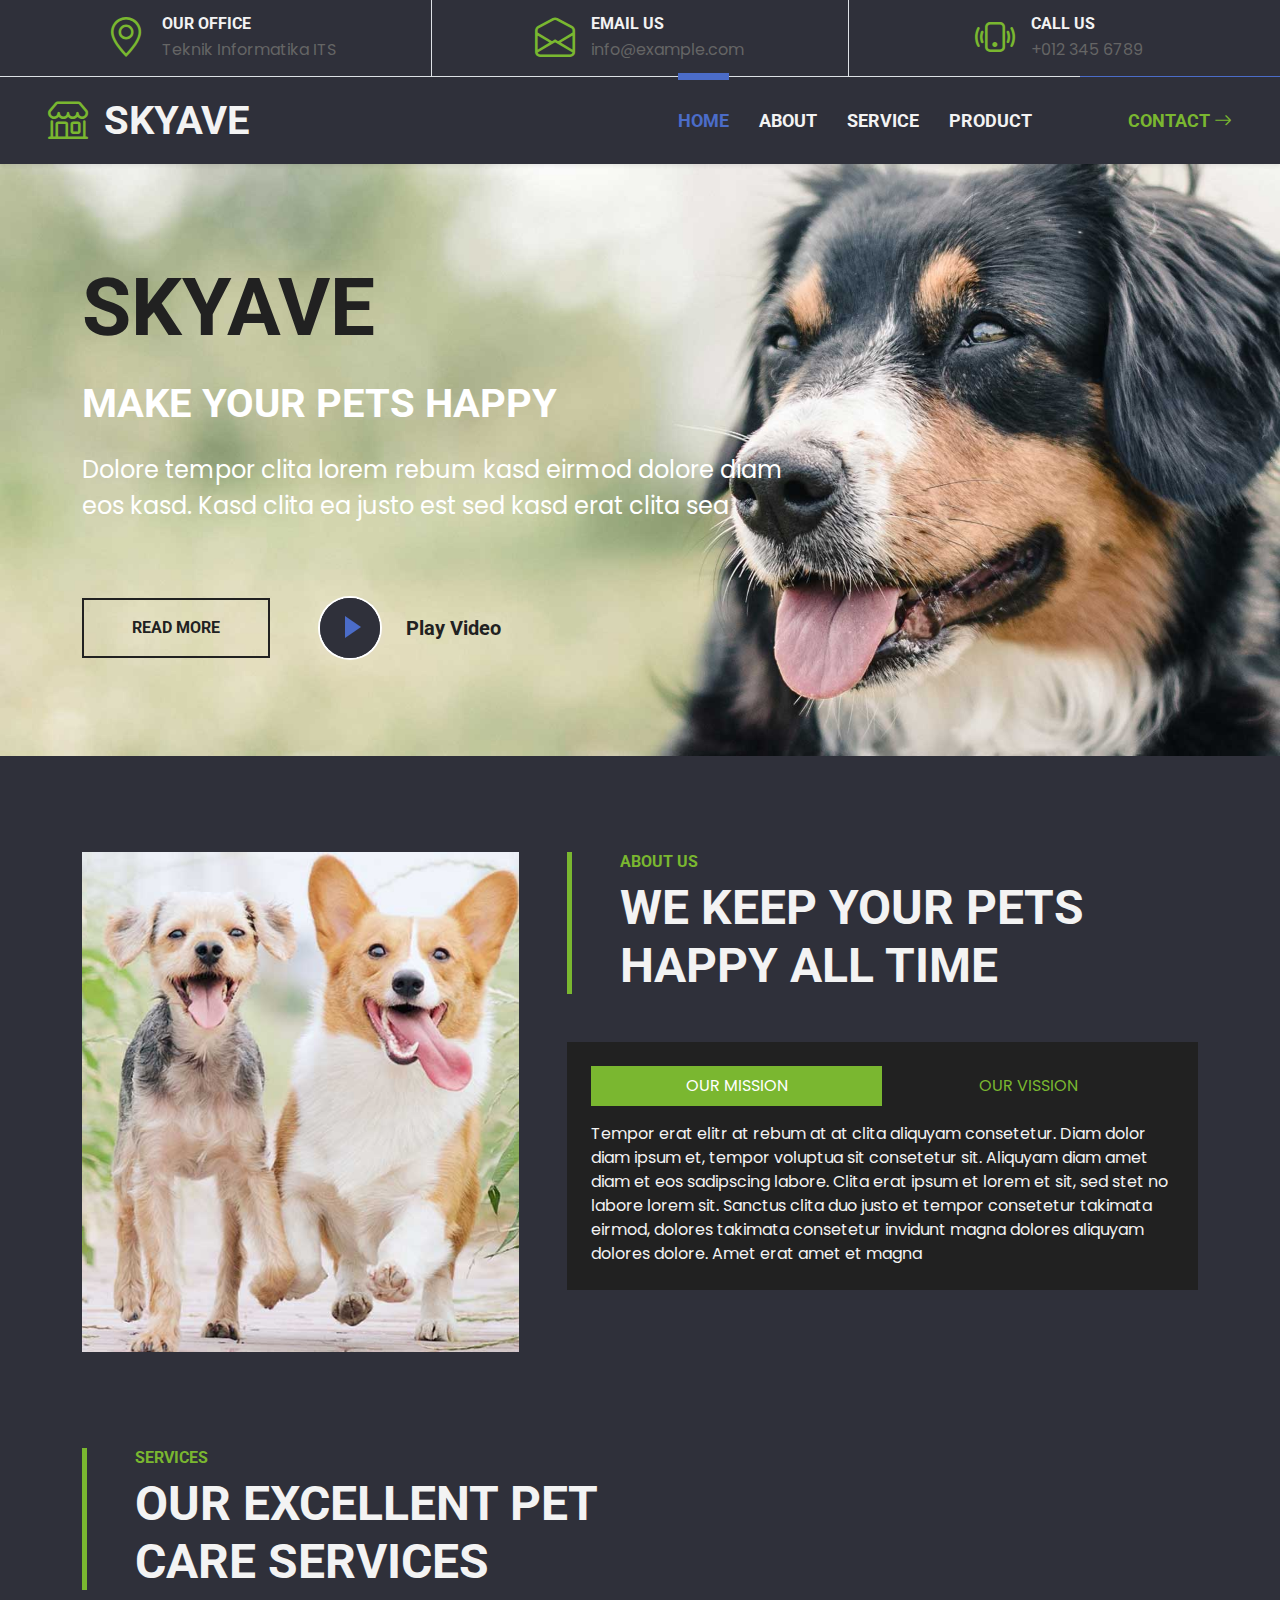
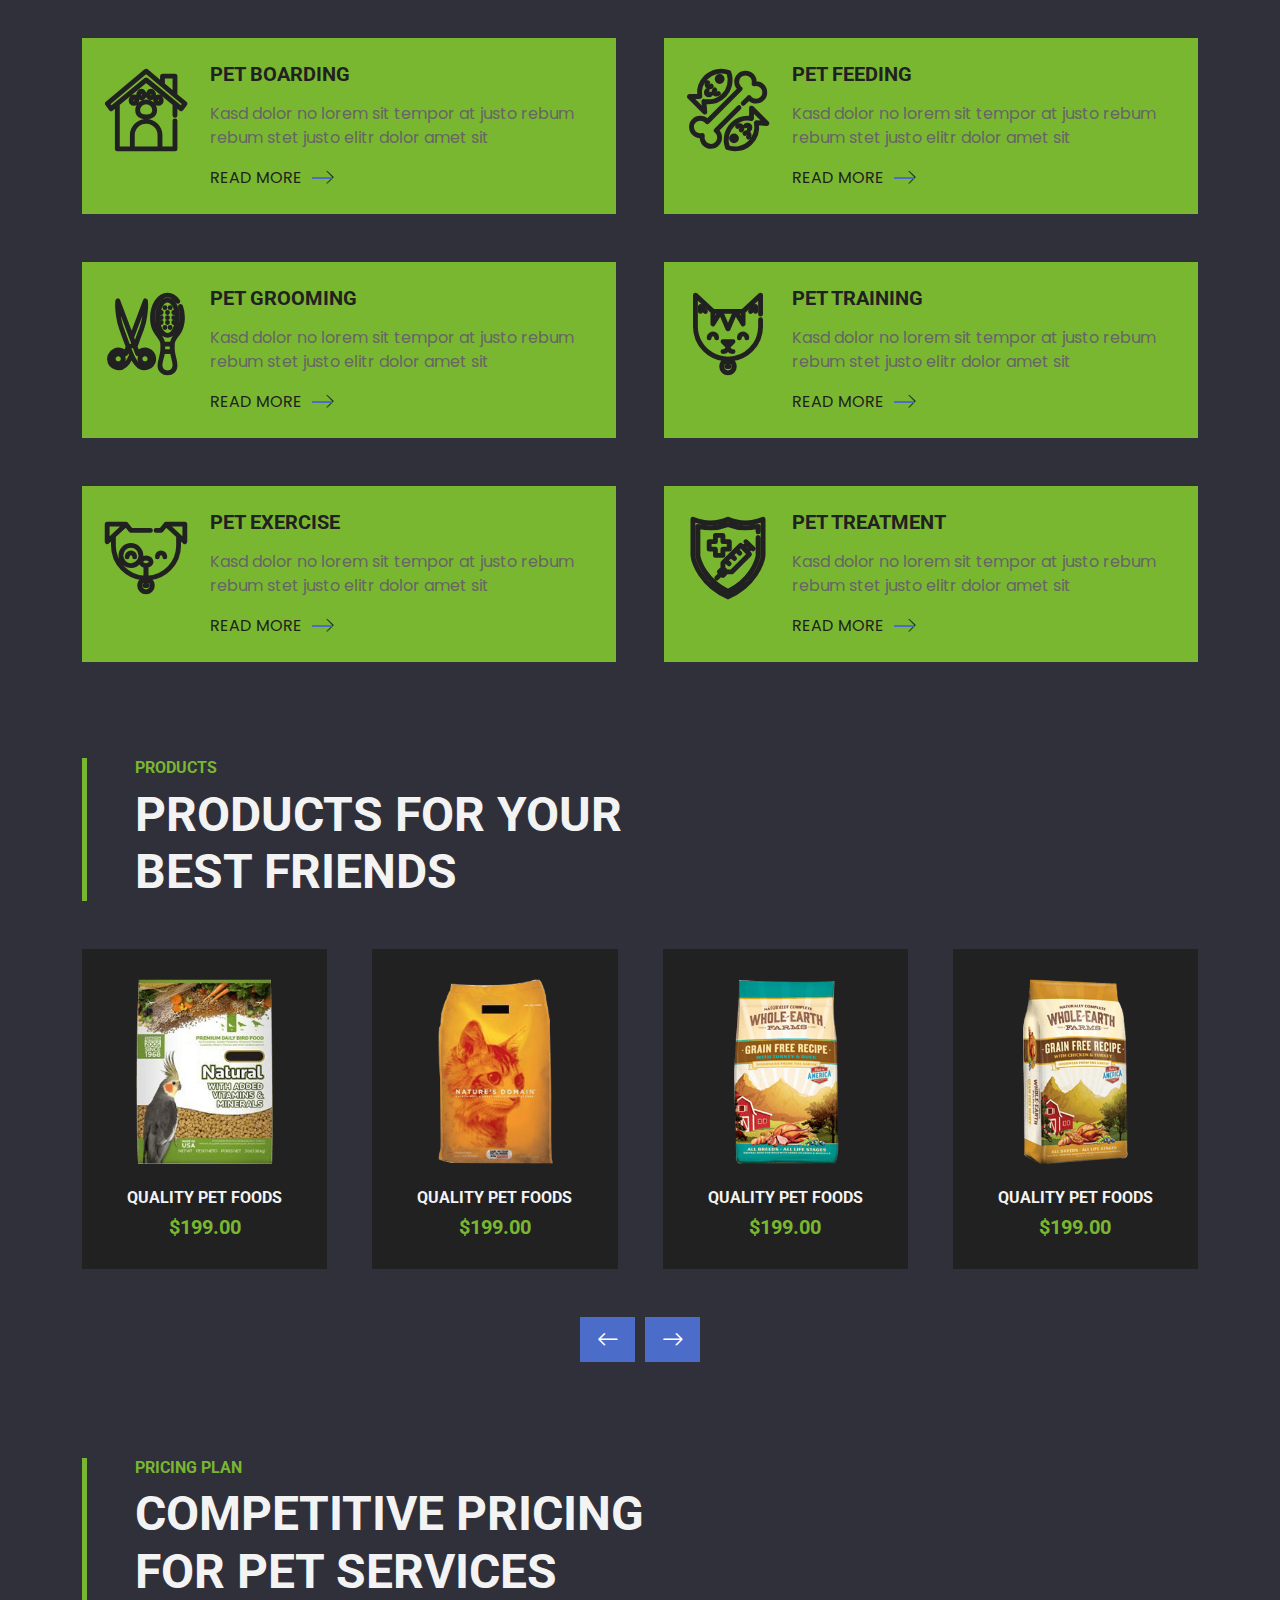
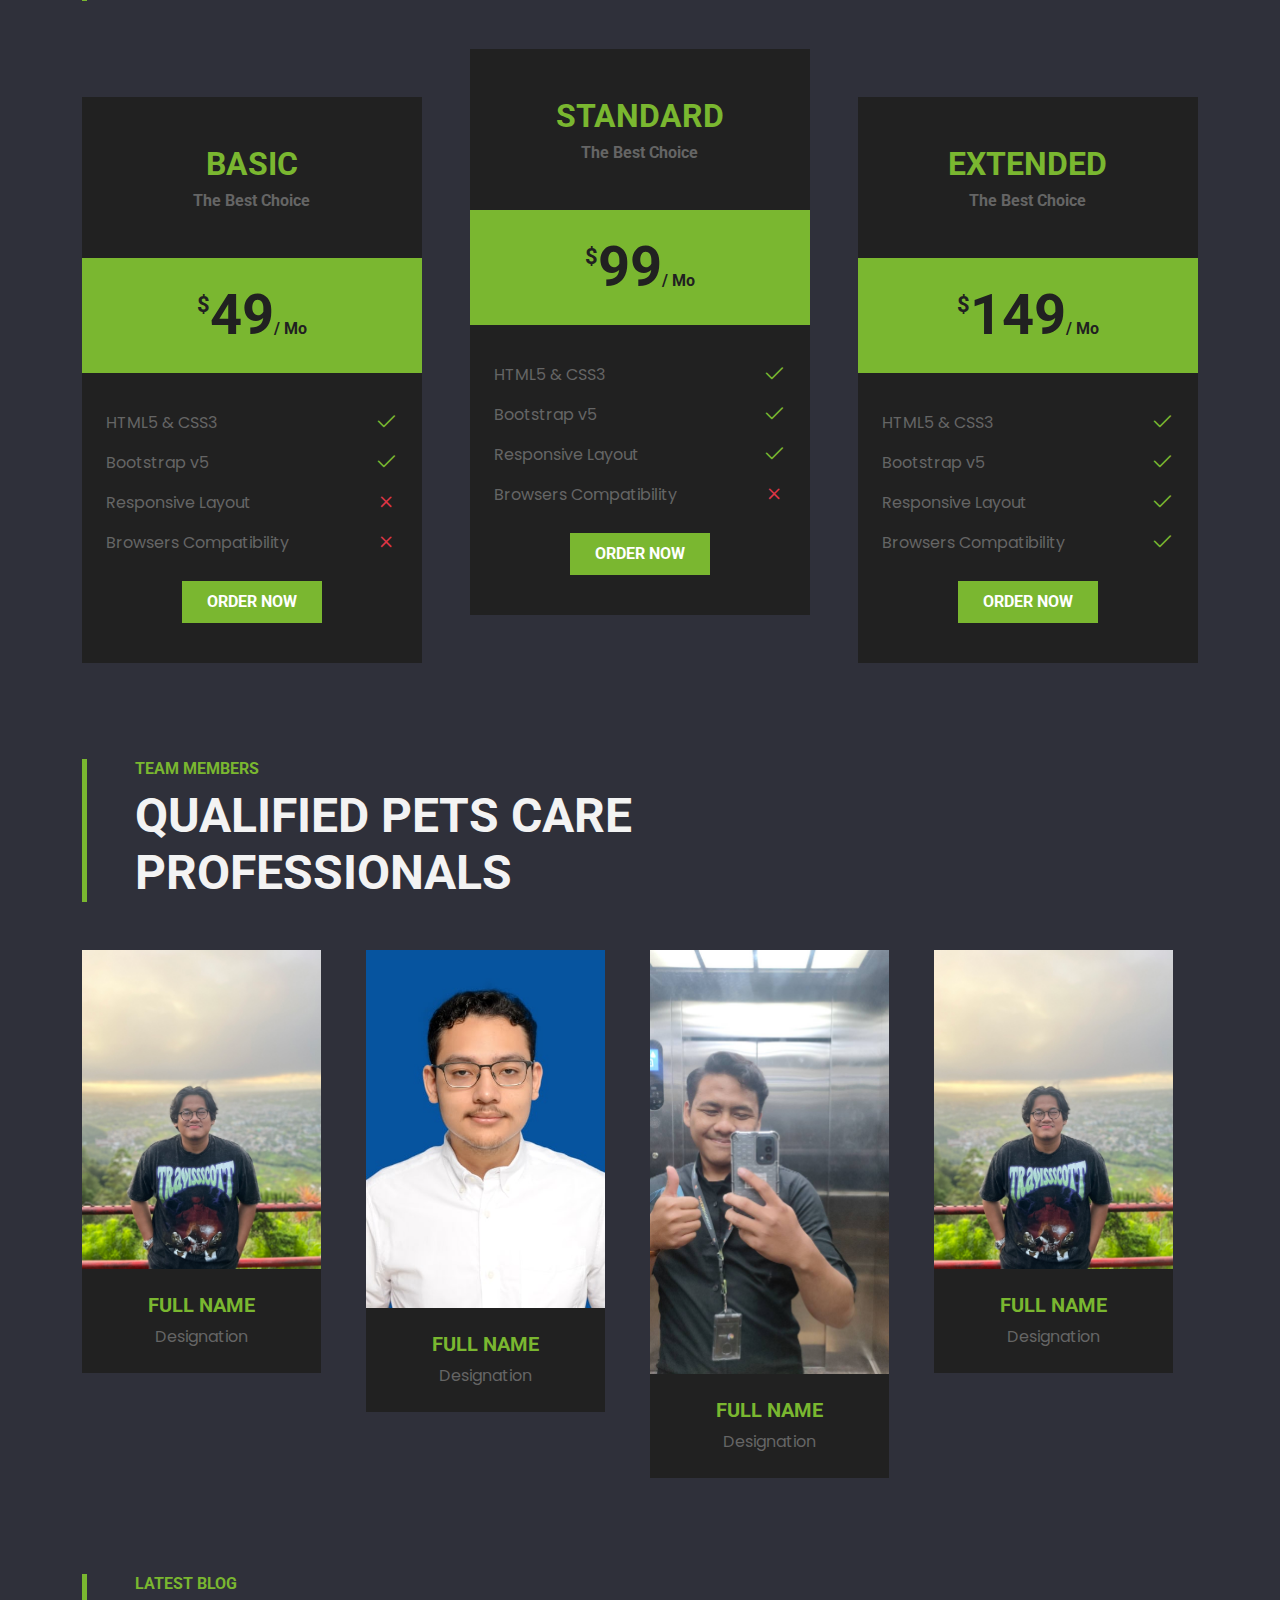
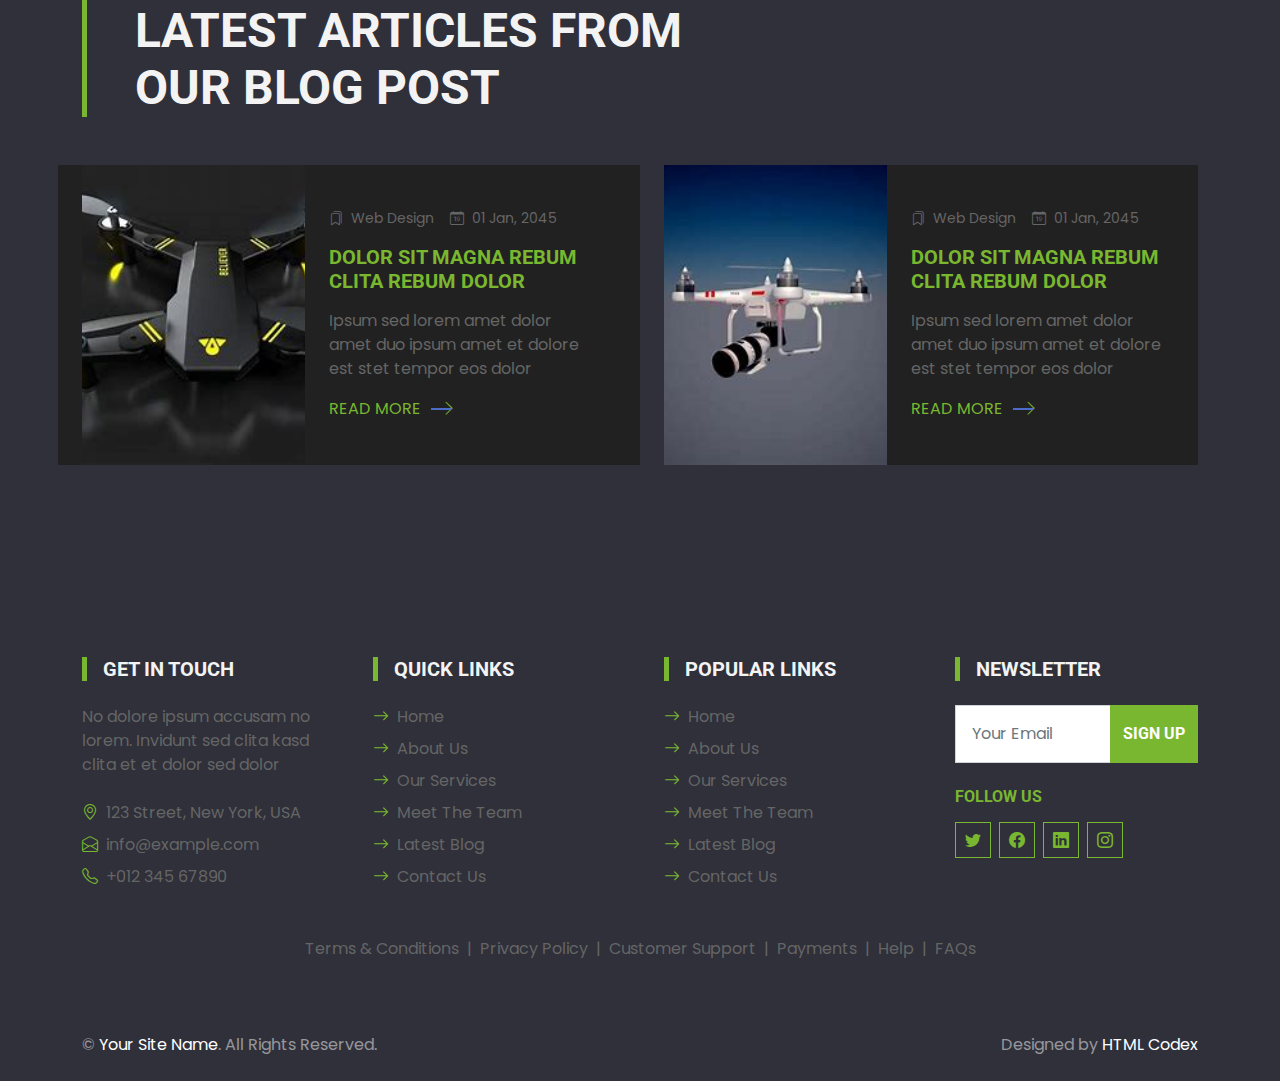
==== commit 0ed39647: "Hehehehe" ====
--- a/index.html
+++ b/index.html
@@ -3,10 +3,8 @@
 
 <head>
     <meta charset="utf-8">
-    <title>PET SHOP - Pet Shop Website Template</title>
+    <title>PET SHOP</title>
     <meta content="width=device-width, initial-scale=1.0" name="viewport">
-    <meta content="Free HTML Templates" name="keywords">
-    <meta content="Free HTML Templates" name="description">
 
     <!-- Favicon -->
     <link href="img/favicon.ico" rel="icon">
@@ -29,16 +27,16 @@
     <link href="css/style.css" rel="stylesheet">
 </head>
 
-<body>
+<body style="background-color:#2F303A;">
     <!-- Topbar Start -->
-    <div class="container-fluid border-bottom d-none d-lg-block">
+    <div class="container-fluid border-bottom d-none d-lg-block" style="background-color: #2F303A;">
         <div class="row gx-0">
             <div class="col-lg-4 text-center py-2">
                 <div class="d-inline-flex align-items-center">
                     <i class="bi bi-geo-alt fs-1 text-primary me-3"></i>
                     <div class="text-start">
-                        <h6 class="text-uppercase mb-1">Our Office</h6>
-                        <span>123 Street, New York, USA</span>
+                        <h6 class="text-uppercase mb-1 text-light">Our Office</h6>
+                        <span>Teknik Informatika ITS</span>
                     </div>
                 </div>
             </div>
@@ -46,7 +44,7 @@
                 <div class="d-inline-flex align-items-center">
                     <i class="bi bi-envelope-open fs-1 text-primary me-3"></i>
                     <div class="text-start">
-                        <h6 class="text-uppercase mb-1">Email Us</h6>
+                        <h6 class="text-uppercase mb-1 text-light">Email Us</h6>
                         <span>info@example.com</span>
                     </div>
                 </div>
@@ -55,7 +53,7 @@
                 <div class="d-inline-flex align-items-center">
                     <i class="bi bi-phone-vibrate fs-1 text-primary me-3"></i>
                     <div class="text-start">
-                        <h6 class="text-uppercase mb-1">Call Us</h6>
+                        <h6 class="text-uppercase mb-1 text-light">Call Us</h6>
                         <span>+012 345 6789</span>
                     </div>
                 </div>
@@ -66,9 +64,9 @@
 
 
     <!-- Navbar Start -->
-    <nav class="navbar navbar-expand-lg bg-white navbar-light shadow-sm py-3 py-lg-0 px-3 px-lg-0">
+    <nav class="navbar navbar-expand-lg navbar-light shadow-sm py-3 py-lg-0 px-3 px-lg-0" style="background-color: #2F303A;">
         <a href="index.html" class="navbar-brand ms-lg-5">
-            <h1 class="m-0 text-uppercase text-dark"><i class="bi bi-shop fs-1 text-primary me-3"></i>Pet Shop</h1>
+            <h1 class="m-0 text-uppercase text-light"><i class="bi bi-shop fs-1 text-primary me-3"></i>SKYAVE</h1>
         </a>
         <button class="navbar-toggler" type="button" data-bs-toggle="collapse" data-bs-target="#navbarCollapse">
             <span class="navbar-toggler-icon"></span>
@@ -79,17 +77,7 @@
                 <a href="about.html" class="nav-item nav-link">About</a>
                 <a href="service.html" class="nav-item nav-link">Service</a>
                 <a href="product.html" class="nav-item nav-link">Product</a>
-                <div class="nav-item dropdown">
-                    <a href="#" class="nav-link dropdown-toggle" data-bs-toggle="dropdown">Pages</a>
-                    <div class="dropdown-menu m-0">
-                        <a href="price.html" class="dropdown-item">Pricing Plan</a>
-                        <a href="team.html" class="dropdown-item">The Team</a>
-                        <a href="testimonial.html" class="dropdown-item">Testimonial</a>
-                        <a href="blog.html" class="dropdown-item">Blog Grid</a>
-                        <a href="detail.html" class="dropdown-item">Blog Detail</a>
-                    </div>
-                </div>
-                <a href="contact.html" class="nav-item nav-link nav-contact bg-primary text-white px-5 ms-lg-5">Contact <i class="bi bi-arrow-right"></i></a>
+                <a href="contact.html" class="nav-item nav-link nav-contact text-primary px-5 ms-lg-5" style="background-color: #2F303A;">Contact <i class="bi bi-arrow-right"></i></a>
             </div>
         </div>
     </nav>
@@ -97,20 +85,20 @@
 
 
     <!-- Hero Start -->
-    <div class="container-fluid bg-primary py-5 mb-5 hero-header">
+    <div class="container-fluid py-5 mb-5 hero-header" style="background-color: #2F303A;">
         <div class="container py-5">
             <div class="row justify-content-start">
                 <div class="col-lg-8 text-center text-lg-start">
-                    <h1 class="display-1 text-uppercase text-dark mb-lg-4">Pet Shop</h1>
+                    <h1 class="display-1 text-uppercase text-dark mb-lg-4">SKYAVE</h1>
                     <h1 class="text-uppercase text-white mb-lg-4">Make Your Pets Happy</h1>
                     <p class="fs-4 text-white mb-lg-4">Dolore tempor clita lorem rebum kasd eirmod dolore diam eos kasd. Kasd clita ea justo est sed kasd erat clita sea</p>
                     <div class="d-flex align-items-center justify-content-center justify-content-lg-start pt-5">
-                        <a href="" class="btn btn-outline-light border-2 py-md-3 px-md-5 me-5">Read More</a>
+                        <a href="" class="btn btn-outline-dark border-2 py-md-3 px-md-5 me-5">Read More</a>
                         <button type="button" class="btn-play" data-bs-toggle="modal"
                             data-src="https://www.youtube.com/embed/DWRcNpR6Kdc" data-bs-target="#videoModal">
                             <span></span>
                         </button>
-                        <h5 class="font-weight-normal text-white m-0 ms-4 d-none d-sm-block">Play Video</h5>
+                        <h5 class="font-weight-normal text-dark m-0 ms-4 d-none d-sm-block">Play Video</h5>
                     </div>
                 </div>
             </div>
@@ -123,8 +111,8 @@
     <div class="modal fade" id="videoModal" tabindex="-1" aria-labelledby="exampleModalLabel" aria-hidden="true">
         <div class="modal-dialog">
             <div class="modal-content rounded-0">
-                <div class="modal-header">
-                    <h5 class="modal-title" id="exampleModalLabel">Youtube Video</h5>
+                <div class="modal-header" style="background-color:#2F303A;">
+                    <h5 class="modal-title text-primary" id="exampleModalLabel">Youtube Video</h5>
                     <button type="button" class="btn-close" data-bs-dismiss="modal" aria-label="Close"></button>
                 </div>
                 <div class="modal-body">
@@ -141,7 +129,7 @@
 
 
     <!-- About Start -->
-    <div class="container-fluid py-5">
+    <div class="container-fluid py-5" style="background-color: #2F303A;">
         <div class="container">
             <div class="row gx-5">
                 <div class="col-lg-5 mb-5 mb-lg-0" style="min-height: 500px;">
@@ -152,10 +140,9 @@
                 <div class="col-lg-7">
                     <div class="border-start border-5 border-primary ps-5 mb-5">
                         <h6 class="text-primary text-uppercase">About Us</h6>
-                        <h1 class="display-5 text-uppercase mb-0">We Keep Your Pets Happy All Time</h1>
-                    </div>
-                    <h4 class="text-body mb-4">Diam dolor diam ipsum tempor sit. Clita erat ipsum et lorem stet no labore lorem sit clita duo justo magna dolore</h4>
-                    <div class="bg-light p-4">
+                        <h1 class="display-5 text-uppercase mb-0 text-light">We Keep Your Pets Happy All Time</h1>
+                    </div>
+                    <div class="bg-dark p-4">
                         <ul class="nav nav-pills justify-content-between mb-3" id="pills-tab" role="tablist">
                             <li class="nav-item w-50" role="presentation">
                                 <button class="nav-link text-uppercase w-100 active" id="pills-1-tab" data-bs-toggle="pill"
@@ -170,10 +157,10 @@
                         </ul>
                         <div class="tab-content" id="pills-tabContent">
                             <div class="tab-pane fade show active" id="pills-1" role="tabpanel" aria-labelledby="pills-1-tab">
-                                <p class="mb-0">Tempor erat elitr at rebum at at clita aliquyam consetetur. Diam dolor diam ipsum et, tempor voluptua sit consetetur sit. Aliquyam diam amet diam et eos sadipscing labore. Clita erat ipsum et lorem et sit, sed stet no labore lorem sit. Sanctus clita duo justo et tempor consetetur takimata eirmod, dolores takimata consetetur invidunt magna dolores aliquyam dolores dolore. Amet erat amet et magna</p>
+                                <p class="mb-0 text-light">Tempor erat elitr at rebum at at clita aliquyam consetetur. Diam dolor diam ipsum et, tempor voluptua sit consetetur sit. Aliquyam diam amet diam et eos sadipscing labore. Clita erat ipsum et lorem et sit, sed stet no labore lorem sit. Sanctus clita duo justo et tempor consetetur takimata eirmod, dolores takimata consetetur invidunt magna dolores aliquyam dolores dolore. Amet erat amet et magna</p>
                             </div>
                             <div class="tab-pane fade" id="pills-2" role="tabpanel" aria-labelledby="pills-2-tab">
-                                <p class="mb-0">Tempor erat elitr at rebum at at clita aliquyam consetetur. Diam dolor diam ipsum et, tempor voluptua sit consetetur sit. Aliquyam diam amet diam et eos sadipscing labore. Clita erat ipsum et lorem et sit, sed stet no labore lorem sit. Sanctus clita duo justo et tempor consetetur takimata eirmod, dolores takimata consetetur invidunt magna dolores aliquyam dolores dolore. Amet erat amet et magna</p>
+                                <p class="mb-0 text-light">Tempor erat elitr at rebum at at clita aliquyam consetetur. Diam dolor diam ipsum et, tempor voluptua sit consetetur sit. Aliquyam diam amet diam et eos sadipscing labore. Clita erat ipsum et lorem et sit, sed stet no labore lorem sit. Sanctus clita duo justo et tempor consetetur takimata eirmod, dolores takimata consetetur invidunt magna dolores aliquyam dolores dolore. Amet erat amet et magna</p>
                             </div>
                         </div>
                     </div>
@@ -185,70 +172,70 @@
     
 
     <!-- Services Start -->
-    <div class="container-fluid py-5">
+    <div class="container-fluid py-5" style="background-color: #2F303A;">
         <div class="container">
             <div class="border-start border-5 border-primary ps-5 mb-5" style="max-width: 600px;">
                 <h6 class="text-primary text-uppercase">Services</h6>
-                <h1 class="display-5 text-uppercase mb-0">Our Excellent Pet Care Services</h1>
+                <h1 class="display-5 text-uppercase mb-0 text-light">Our Excellent Pet Care Services</h1>
             </div>
             <div class="row g-5">
                 <div class="col-md-6">
-                    <div class="service-item bg-light d-flex p-4">
-                        <i class="flaticon-house display-1 text-primary me-4"></i>
+                    <div class="service-item bg-primary d-flex p-4">
+                        <i class="flaticon-house display-1 text-dark me-4"></i>
                         <div>
                             <h5 class="text-uppercase mb-3">Pet Boarding</h5>
                             <p>Kasd dolor no lorem sit tempor at justo rebum rebum stet justo elitr dolor amet sit</p>
-                            <a class="text-primary text-uppercase" href="">Read More<i class="bi bi-chevron-right"></i></a>
+                            <a class="text-dark text-uppercase" href="">Read More<i class="bi bi-chevron-right"></i></a>
                         </div>
                     </div>
                 </div>
                 <div class="col-md-6">
-                    <div class="service-item bg-light d-flex p-4">
-                        <i class="flaticon-food display-1 text-primary me-4"></i>
+                    <div class="service-item bg-primary d-flex p-4">
+                        <i class="flaticon-food display-1 text-dark me-4"></i>
                         <div>
                             <h5 class="text-uppercase mb-3">Pet Feeding</h5>
                             <p>Kasd dolor no lorem sit tempor at justo rebum rebum stet justo elitr dolor amet sit</p>
-                            <a class="text-primary text-uppercase" href="">Read More<i class="bi bi-chevron-right"></i></a>
+                            <a class="text-dark text-uppercase" href="">Read More<i class="bi bi-chevron-right"></i></a>
                         </div>
                     </div>
                 </div>
                 <div class="col-md-6">
-                    <div class="service-item bg-light d-flex p-4">
-                        <i class="flaticon-grooming display-1 text-primary me-4"></i>
+                    <div class="service-item bg-primary d-flex p-4">
+                        <i class="flaticon-grooming display-1 text-dark me-4"></i>
                         <div>
                             <h5 class="text-uppercase mb-3">Pet Grooming</h5>
                             <p>Kasd dolor no lorem sit tempor at justo rebum rebum stet justo elitr dolor amet sit</p>
-                            <a class="text-primary text-uppercase" href="">Read More<i class="bi bi-chevron-right"></i></a>
+                            <a class="text-dark text-uppercase" href="">Read More<i class="bi bi-chevron-right"></i></a>
                         </div>
                     </div>
                 </div>
                 <div class="col-md-6">
-                    <div class="service-item bg-light d-flex p-4">
-                        <i class="flaticon-cat display-1 text-primary me-4"></i>
+                    <div class="service-item bg-primary d-flex p-4">
+                        <i class="flaticon-cat display-1 text-dark me-4"></i>
                         <div>
                             <h5 class="text-uppercase mb-3">Pet Training</h5>
                             <p>Kasd dolor no lorem sit tempor at justo rebum rebum stet justo elitr dolor amet sit</p>
-                            <a class="text-primary text-uppercase" href="">Read More<i class="bi bi-chevron-right"></i></a>
+                            <a class="text-dark text-uppercase" href="">Read More<i class="bi bi-chevron-right"></i></a>
                         </div>
                     </div>
                 </div>
                 <div class="col-md-6">
-                    <div class="service-item bg-light d-flex p-4">
-                        <i class="flaticon-dog display-1 text-primary me-4"></i>
+                    <div class="service-item bg-primary d-flex p-4">
+                        <i class="flaticon-dog display-1 text-dark me-4"></i>
                         <div>
                             <h5 class="text-uppercase mb-3">Pet Exercise</h5>
                             <p>Kasd dolor no lorem sit tempor at justo rebum rebum stet justo elitr dolor amet sit</p>
-                            <a class="text-primary text-uppercase" href="">Read More<i class="bi bi-chevron-right"></i></a>
+                            <a class="text-dark text-uppercase" href="">Read More<i class="bi bi-chevron-right"></i></a>
                         </div>
                     </div>
                 </div>
                 <div class="col-md-6">
-                    <div class="service-item bg-light d-flex p-4">
-                        <i class="flaticon-vaccine display-1 text-primary me-4"></i>
+                    <div class="service-item bg-primary d-flex p-4">
+                        <i class="flaticon-vaccine display-1 text-dark me-4"></i>
                         <div>
                             <h5 class="text-uppercase mb-3">Pet Treatment</h5>
                             <p>Kasd dolor no lorem sit tempor at justo rebum rebum stet justo elitr dolor amet sit</p>
-                            <a class="text-primary text-uppercase" href="">Read More<i class="bi bi-chevron-right"></i></a>
+                            <a class="text-dark text-uppercase" href="">Read More<i class="bi bi-chevron-right"></i></a>
                         </div>
                     </div>
                 </div>
@@ -259,17 +246,17 @@
 
 
     <!-- Products Start -->
-    <div class="container-fluid py-5">
+    <div class="container-fluid py-5" style="background-color: #2F303A;">
         <div class="container">
             <div class="border-start border-5 border-primary ps-5 mb-5" style="max-width: 600px;">
                 <h6 class="text-primary text-uppercase">Products</h6>
-                <h1 class="display-5 text-uppercase mb-0">Products For Your Best Friends</h1>
+                <h1 class="display-5 text-uppercase mb-0 text-light">Products For Your Best Friends</h1>
             </div>
             <div class="owl-carousel product-carousel">
                 <div class="pb-5">
-                    <div class="product-item position-relative bg-light d-flex flex-column text-center">
+                    <div class="product-item position-relative bg-dark d-flex flex-column text-center">
                         <img class="img-fluid mb-4" src="img/product-1.png" alt="">
-                        <h6 class="text-uppercase">Quality Pet Foods</h6>
+                        <h6 class="text-uppercase text-light">Quality Pet Foods</h6>
                         <h5 class="text-primary mb-0">$199.00</h5>
                         <div class="btn-action d-flex justify-content-center">
                             <a class="btn btn-primary py-2 px-3" href=""><i class="bi bi-cart"></i></a>
@@ -278,9 +265,9 @@
                     </div>
                 </div>
                 <div class="pb-5">
-                    <div class="product-item position-relative bg-light d-flex flex-column text-center">
+                    <div class="product-item position-relative bg-dark d-flex flex-column text-center">
                         <img class="img-fluid mb-4" src="img/product-2.png" alt="">
-                        <h6 class="text-uppercase">Quality Pet Foods</h6>
+                        <h6 class="text-uppercase text-light">Quality Pet Foods</h6>
                         <h5 class="text-primary mb-0">$199.00</h5>
                         <div class="btn-action d-flex justify-content-center">
                             <a class="btn btn-primary py-2 px-3" href=""><i class="bi bi-cart"></i></a>
@@ -289,9 +276,9 @@
                     </div>
                 </div>
                 <div class="pb-5">
-                    <div class="product-item position-relative bg-light d-flex flex-column text-center">
+                    <div class="product-item position-relative bg-dark d-flex flex-column text-center">
                         <img class="img-fluid mb-4" src="img/product-3.png" alt="">
-                        <h6 class="text-uppercase">Quality Pet Foods</h6>
+                        <h6 class="text-uppercase text-light">Quality Pet Foods</h6>
                         <h5 class="text-primary mb-0">$199.00</h5>
                         <div class="btn-action d-flex justify-content-center">
                             <a class="btn btn-primary py-2 px-3" href=""><i class="bi bi-cart"></i></a>
@@ -300,9 +287,9 @@
                     </div>
                 </div>
                 <div class="pb-5">
-                    <div class="product-item position-relative bg-light d-flex flex-column text-center">
+                    <div class="product-item position-relative bg-dark d-flex flex-column text-center">
                         <img class="img-fluid mb-4" src="img/product-4.png" alt="">
-                        <h6 class="text-uppercase">Quality Pet Foods</h6>
+                        <h6 class="text-uppercase text-light">Quality Pet Foods</h6>
                         <h5 class="text-primary mb-0">$199.00</h5>
                         <div class="btn-action d-flex justify-content-center">
                             <a class="btn btn-primary py-2 px-3" href=""><i class="bi bi-cart"></i></a>
@@ -311,9 +298,9 @@
                     </div>
                 </div>
                 <div class="pb-5">
-                    <div class="product-item position-relative bg-light d-flex flex-column text-center">
+                    <div class="product-item position-relative bg-dark d-flex flex-column text-center">
                         <img class="img-fluid mb-4" src="img/product-2.png" alt="">
-                        <h6 class="text-uppercase">Quality Pet Foods</h6>
+                        <h6 class="text-uppercase text-light">Quality Pet Foods</h6>
                         <h5 class="text-primary mb-0">$199.00</h5>
                         <div class="btn-action d-flex justify-content-center">
                             <a class="btn btn-primary py-2 px-3" href=""><i class="bi bi-cart"></i></a>
@@ -327,40 +314,21 @@
     <!-- Products End -->
 
 
-    <!-- Offer Start -->
-    <div class="container-fluid bg-offer my-5 py-5">
-        <div class="container py-5">
-            <div class="row gx-5 justify-content-start">
-                <div class="col-lg-7">
-                    <div class="border-start border-5 border-dark ps-5 mb-5">
-                        <h6 class="text-dark text-uppercase">Special Offer</h6>
-                        <h1 class="display-5 text-uppercase text-white mb-0">Save 50% on all items your first order</h1>
-                    </div>
-                    <p class="text-white mb-4">Eirmod sed tempor lorem ut dolores sit kasd ipsum. Dolor ea et dolore et at sea ea at dolor justo ipsum duo rebum sea. Eos vero eos vero ea et dolore eirmod et. Dolores diam duo lorem. Elitr ut dolores magna sit. Sea dolore sed et.</p>
-                    <a href="" class="btn btn-light py-md-3 px-md-5 me-3">Shop Now</a>
-                    <a href="" class="btn btn-outline-light py-md-3 px-md-5">Read More</a>
-                </div>
-            </div>
-        </div>
-    </div>
-    <!-- Offer End -->
-
-
     <!-- Pricing Plan Start -->
-    <div class="container-fluid py-5">
+    <div class="container-fluid py-5" style="background-color: #2F303A;">
         <div class="container">
             <div class="border-start border-5 border-primary ps-5 mb-5" style="max-width: 600px;">
                 <h6 class="text-primary text-uppercase">Pricing Plan</h6>
-                <h1 class="display-5 text-uppercase mb-0">Competitive Pricing For Pet Services</h1>
+                <h1 class="display-5 text-uppercase mb-0 text-light">Competitive Pricing For Pet Services</h1>
             </div>
             <div class="row g-5">
                 <div class="col-lg-4">
-                    <div class="bg-light text-center pt-5 mt-lg-5">
-                        <h2 class="text-uppercase">Basic</h2>
+                    <div class="bg-dark text-center pt-5 mt-lg-5">
+                        <h2 class="text-uppercase text-primary">Basic</h2>
                         <h6 class="text-body mb-5">The Best Choice</h6>
                         <div class="text-center bg-primary p-4 mb-2">
-                            <h1 class="display-4 text-white mb-0">
-                                <small class="align-top"
+                            <h1 class="display-4 text-dark mb-0">
+                                <small class="align-top "
                                     style="font-size: 22px; line-height: 45px;">$</small>49<small
                                     class="align-bottom" style="font-size: 16px; line-height: 40px;">/
                                     Mo</small>
@@ -388,11 +356,11 @@
                     </div>
                 </div>
                 <div class="col-lg-4">
-                    <div class="bg-light text-center pt-5">
-                        <h2 class="text-uppercase">Standard</h2>
+                    <div class="bg-dark text-center pt-5">
+                        <h2 class="text-uppercase text-primary">Standard</h2>
                         <h6 class="text-body mb-5">The Best Choice</h6>
-                        <div class="text-center bg-dark p-4 mb-2">
-                            <h1 class="display-4 text-white mb-0">
+                        <div class="text-center bg-primary p-4 mb-2">
+                            <h1 class="display-4 text-dark mb-0">
                                 <small class="align-top"
                                     style="font-size: 22px; line-height: 45px;">$</small>99<small
                                     class="align-bottom" style="font-size: 16px; line-height: 40px;">/
@@ -421,11 +389,11 @@
                     </div>
                 </div>
                 <div class="col-lg-4">
-                    <div class="bg-light text-center pt-5 mt-lg-5">
-                        <h2 class="text-uppercase">Extended</h2>
+                    <div class="bg-dark text-center pt-5 mt-lg-5">
+                        <h2 class="text-uppercase text-primary">Extended</h2>
                         <h6 class="text-body mb-5">The Best Choice</h6>
                         <div class="text-center bg-primary p-4 mb-2">
-                            <h1 class="display-4 text-white mb-0">
+                            <h1 class="display-4 text-dark mb-0">
                                 <small class="align-top"
                                     style="font-size: 22px; line-height: 45px;">$</small>149<small
                                     class="align-bottom" style="font-size: 16px; line-height: 40px;">/
@@ -460,11 +428,11 @@
 
 
     <!-- Team Start -->
-    <div class="container-fluid py-5">
+    <div class="container-fluid py-5" style="background-color:#2F303A;">
         <div class="container">
             <div class="border-start border-5 border-primary ps-5 mb-5" style="max-width: 600px;">
                 <h6 class="text-primary text-uppercase">Team Members</h6>
-                <h1 class="display-5 text-uppercase mb-0">Qualified Pets Care Professionals</h1>
+                <h1 class="display-5 text-uppercase mb-0 text-light">Qualified Pets Care Professionals</h1>
             </div>
             <div class="owl-carousel team-carousel position-relative" style="padding-right: 25px;">
                 <div class="team-item">
@@ -478,8 +446,8 @@
                             </div>
                         </div>
                     </div>
-                    <div class="bg-light text-center p-4">
-                        <h5 class="text-uppercase">Full Name</h5>
+                    <div class="bg-light text-center p-4 bg-dark">
+                        <h5 class="text-uppercase text-primary">Full Name</h5>
                         <p class="m-0">Designation</p>
                     </div>
                 </div>
@@ -494,13 +462,13 @@
                             </div>
                         </div>
                     </div>
-                    <div class="bg-light text-center p-4">
-                        <h5 class="text-uppercase">Full Name</h5>
+                    <div class="bg-light text-center p-4 bg-dark">
+                        <h5 class="text-uppercase text-primary">Full Name</h5>
                         <p class="m-0">Designation</p>
                     </div>
                 </div>
                 <div class="team-item">
-                    <div class="position-relative overflow-hidden">
+                    <div class="position-relative overflow-hidden ">
                         <img class="img-fluid w-100" src="img/team-3.jpg" alt="">
                         <div class="team-overlay">
                             <div class="d-flex align-items-center justify-content-start">
@@ -510,98 +478,27 @@
                             </div>
                         </div>
                     </div>
-                    <div class="bg-light text-center p-4">
-                        <h5 class="text-uppercase">Full Name</h5>
+                    <div class="bg-light text-center p-4 bg-dark">
+                        <h5 class="text-uppercase text-primary">Full Name</h5>
                         <p class="m-0">Designation</p>
                     </div>
                 </div>
-                <div class="team-item">
-                    <div class="position-relative overflow-hidden">
-                        <img class="img-fluid w-100" src="img/team-4.jpg" alt="">
-                        <div class="team-overlay">
-                            <div class="d-flex align-items-center justify-content-start">
-                                <a class="btn btn-light btn-square mx-1" href="#"><i class="bi bi-twitter"></i></a>
-                                <a class="btn btn-light btn-square mx-1" href="#"><i class="bi bi-facebook"></i></a>
-                                <a class="btn btn-light btn-square mx-1" href="#"><i class="bi bi-linkedin"></i></a>
-                            </div>
-                        </div>
-                    </div>
-                    <div class="bg-light text-center p-4">
-                        <h5 class="text-uppercase">Full Name</h5>
-                        <p class="m-0">Designation</p>
-                    </div>
-                </div>
-                <div class="team-item">
-                    <div class="position-relative overflow-hidden">
-                        <img class="img-fluid w-100" src="img/team-5.jpg" alt="">
-                        <div class="team-overlay">
-                            <div class="d-flex align-items-center justify-content-start">
-                                <a class="btn btn-light btn-square mx-1" href="#"><i class="bi bi-twitter"></i></a>
-                                <a class="btn btn-light btn-square mx-1" href="#"><i class="bi bi-facebook"></i></a>
-                                <a class="btn btn-light btn-square mx-1" href="#"><i class="bi bi-linkedin"></i></a>
-                            </div>
-                        </div>
-                    </div>
-                    <div class="bg-light text-center p-4">
-                        <h5 class="text-uppercase">Full Name</h5>
-                        <p class="m-0">Designation</p>
-                    </div>
-                </div>
             </div>
         </div>
     </div>
     <!-- Team End -->
 
-
-    <!-- Testimonial Start -->
-    <div class="container-fluid bg-testimonial py-5" style="margin: 45px 0;">
-        <div class="container py-5">
-            <div class="row justify-content-end">
-                <div class="col-lg-7">
-                    <div class="owl-carousel testimonial-carousel bg-white p-5">
-                        <div class="testimonial-item text-center">
-                            <div class="position-relative mb-4">
-                                <img class="img-fluid mx-auto" src="img/testimonial-1.jpg" alt="">
-                                <div class="position-absolute top-100 start-50 translate-middle d-flex align-items-center justify-content-center bg-white" style="width: 45px; height: 45px;">
-                                    <i class="bi bi-chat-square-quote text-primary"></i>
-                                </div>
-                            </div>
-                            <p>Dolores sed duo clita tempor justo dolor et stet lorem kasd labore dolore lorem ipsum. At lorem lorem magna ut et, nonumy et labore et tempor diam tempor erat. Erat dolor rebum sit ipsum.</p>
-                            <hr class="w-25 mx-auto">
-                            <h5 class="text-uppercase">Client Name</h5>
-                            <span>Profession</span>
-                        </div>
-                        <div class="testimonial-item text-center">
-                            <div class="position-relative mb-4">
-                                <img class="img-fluid mx-auto" src="img/testimonial-2.jpg" alt="">
-                                <div class="position-absolute top-100 start-50 translate-middle d-flex align-items-center justify-content-center bg-white" style="width: 45px; height: 45px;">
-                                    <i class="bi bi-chat-square-quote text-primary"></i>
-                                </div>
-                            </div>
-                            <p>Dolores sed duo clita tempor justo dolor et stet lorem kasd labore dolore lorem ipsum. At lorem lorem magna ut et, nonumy et labore et tempor diam tempor erat. Erat dolor rebum sit ipsum.</p>
-                            <hr class="w-25 mx-auto">
-                            <h5 class="text-uppercase">Client Name</h5>
-                            <span>Profession</span>
-                        </div>
-                    </div>
-                </div>
-            </div>
-        </div>
-    </div>
-    <!-- Testimonial End -->
-
-
     <!-- Blog Start -->
-    <div class="container-fluid py-5">
+    <div class="container-fluid py-5" style="background-color:#2F303A;">
         <div class="container">
             <div class="border-start border-5 border-primary ps-5 mb-5" style="max-width: 600px;">
                 <h6 class="text-primary text-uppercase">Latest Blog</h6>
-                <h1 class="display-5 text-uppercase mb-0">Latest Articles From Our Blog Post</h1>
+                <h1 class="display-5 text-uppercase mb-0 text-light">Latest Articles From Our Blog Post</h1>
             </div>
             <div class="row g-5">
-                <div class="col-lg-6">
+                <div class="col-lg-6 bg-dark">
                     <div class="blog-item">
-                        <div class="row g-0 bg-light overflow-hidden">
+                        <div class="row g-0 bg-light overflow-hidden bg-dark">
                             <div class="col-12 col-sm-5 h-100">
                                 <img class="img-fluid h-100" src="img/blog-1.jpg" style="object-fit: cover;">
                             </div>
@@ -611,7 +508,7 @@
                                         <small class="me-3"><i class="bi bi-bookmarks me-2"></i>Web Design</small>
                                         <small><i class="bi bi-calendar-date me-2"></i>01 Jan, 2045</small>
                                     </div>
-                                    <h5 class="text-uppercase mb-3">Dolor sit magna rebum clita rebum dolor</h5>
+                                    <h5 class="text-uppercase mb-3 text-primary">Dolor sit magna rebum clita rebum dolor</h5>
                                     <p>Ipsum sed lorem amet dolor amet duo ipsum amet et dolore est stet tempor eos dolor</p>
                                     <a class="text-primary text-uppercase" href="">Read More<i class="bi bi-chevron-right"></i></a>
                                 </div>
@@ -621,7 +518,7 @@
                 </div>
                 <div class="col-lg-6">
                     <div class="blog-item">
-                        <div class="row g-0 bg-light overflow-hidden">
+                        <div class="row g-0 bg-light overflow-hidden bg-dark">
                             <div class="col-12 col-sm-5 h-100">
                                 <img class="img-fluid h-100" src="img/blog-2.jpg" style="object-fit: cover;">
                             </div>
@@ -631,7 +528,7 @@
                                         <small class="me-3"><i class="bi bi-bookmarks me-2"></i>Web Design</small>
                                         <small><i class="bi bi-calendar-date me-2"></i>01 Jan, 2045</small>
                                     </div>
-                                    <h5 class="text-uppercase mb-3">Dolor sit magna rebum clita rebum dolor</h5>
+                                    <h5 class="text-uppercase mb-3 text-primary">Dolor sit magna rebum clita rebum dolor</h5>
                                     <p>Ipsum sed lorem amet dolor amet duo ipsum amet et dolore est stet tempor eos dolor</p>
                                     <a class="text-primary text-uppercase" href="">Read More<i class="bi bi-chevron-right"></i></a>
                                 </div>
@@ -646,18 +543,18 @@
     
 
     <!-- Footer Start -->
-    <div class="container-fluid bg-light mt-5 py-5">
+    <div class="container-fluid mt-5 py-5" style="background-color:#2F303A;">
         <div class="container pt-5">
             <div class="row g-5">
                 <div class="col-lg-3 col-md-6">
-                    <h5 class="text-uppercase border-start border-5 border-primary ps-3 mb-4">Get In Touch</h5>
+                    <h5 class="text-uppercase border-start border-5 border-primary ps-3 mb-4 text-light">Get In Touch</h5>
                     <p class="mb-4">No dolore ipsum accusam no lorem. Invidunt sed clita kasd clita et et dolor sed dolor</p>
                     <p class="mb-2"><i class="bi bi-geo-alt text-primary me-2"></i>123 Street, New York, USA</p>
                     <p class="mb-2"><i class="bi bi-envelope-open text-primary me-2"></i>info@example.com</p>
                     <p class="mb-0"><i class="bi bi-telephone text-primary me-2"></i>+012 345 67890</p>
                 </div>
                 <div class="col-lg-3 col-md-6">
-                    <h5 class="text-uppercase border-start border-5 border-primary ps-3 mb-4">Quick Links</h5>
+                    <h5 class="text-uppercase border-start border-5 border-primary ps-3 mb-4 text-light">Quick Links</h5>
                     <div class="d-flex flex-column justify-content-start">
                         <a class="text-body mb-2" href="#"><i class="bi bi-arrow-right text-primary me-2"></i>Home</a>
                         <a class="text-body mb-2" href="#"><i class="bi bi-arrow-right text-primary me-2"></i>About Us</a>
@@ -668,7 +565,7 @@
                     </div>
                 </div>
                 <div class="col-lg-3 col-md-6">
-                    <h5 class="text-uppercase border-start border-5 border-primary ps-3 mb-4">Popular Links</h5>
+                    <h5 class="text-uppercase border-start border-5 border-primary ps-3 mb-4 text-light">Popular Links</h5>
                     <div class="d-flex flex-column justify-content-start">
                         <a class="text-body mb-2" href="#"><i class="bi bi-arrow-right text-primary me-2"></i>Home</a>
                         <a class="text-body mb-2" href="#"><i class="bi bi-arrow-right text-primary me-2"></i>About Us</a>
@@ -679,14 +576,14 @@
                     </div>
                 </div>
                 <div class="col-lg-3 col-md-6">
-                    <h5 class="text-uppercase border-start border-5 border-primary ps-3 mb-4">Newsletter</h5>
+                    <h5 class="text-uppercase border-start border-5 border-primary ps-3 mb-4 text-light">Newsletter</h5>
                     <form action="">
                         <div class="input-group">
                             <input type="text" class="form-control p-3" placeholder="Your Email">
                             <button class="btn btn-primary">Sign Up</button>
                         </div>
                     </form>
-                    <h6 class="text-uppercase mt-4 mb-3">Follow Us</h6>
+                    <h6 class="text-uppercase mt-4 mb-3 text-primary me-2">Follow Us</h6>
                     <div class="d-flex">
                         <a class="btn btn-outline-primary btn-square me-2" href="#"><i class="bi bi-twitter"></i></a>
                         <a class="btn btn-outline-primary btn-square me-2" href="#"><i class="bi bi-facebook"></i></a>
@@ -710,7 +607,7 @@
             </div>
         </div>
     </div>
-    <div class="container-fluid bg-dark text-white-50 py-4">
+    <div class="container-fluid text-white-50 py-4" style="background-color:#2F303A;">
         <div class="container">
             <div class="row g-5">
                 <div class="col-md-6 text-center text-md-start">
--- a/css/style.css
+++ b/css/style.css
@@ -3,7 +3,7 @@
     --primary: #4b6cc8;
     --secondary: #FFD33C;
     --light: #F3F3F3;
-    --dark: #212121;
+    --dark: #2F303A;
 }
 
 [class^=flaticon-]:before,
@@ -12,6 +12,10 @@
 [class*=" flaticon-"]:after {
     font-size: inherit;
     margin-left: 0;
+}
+
+.index  {
+    background-color: #2F303A;
 }
 
 .btn {
@@ -65,7 +69,7 @@
     font-size: 18px;
     font-weight: 700;
     text-transform: uppercase;
-    color: var(--dark);
+    color: var(--light );
     outline: none;
     transition: .5s;
 }
@@ -140,7 +144,7 @@
     display: block;
     width: 60px;
     height: 60px;
-    background: #FFFFFF;
+    background: #2F303A;
     border-radius: 100%;
     animation: pulse-border 1500ms ease-out infinite;
 }
@@ -155,7 +159,7 @@
     display: block;
     width: 60px;
     height: 60px;
-    background: #FFFFFF;
+    background: #2F303A;
     border-radius: 100%;
     transition: all 200ms;
 }
@@ -372,7 +376,7 @@
     display: flex;
     align-items: center;
     justify-content: center;
-    background: rgba(62, 149, 220, 0.8);
+    background: rgba(75, 108, 200, 0.8);
     transition: .5s;
     opacity: 0;
 }
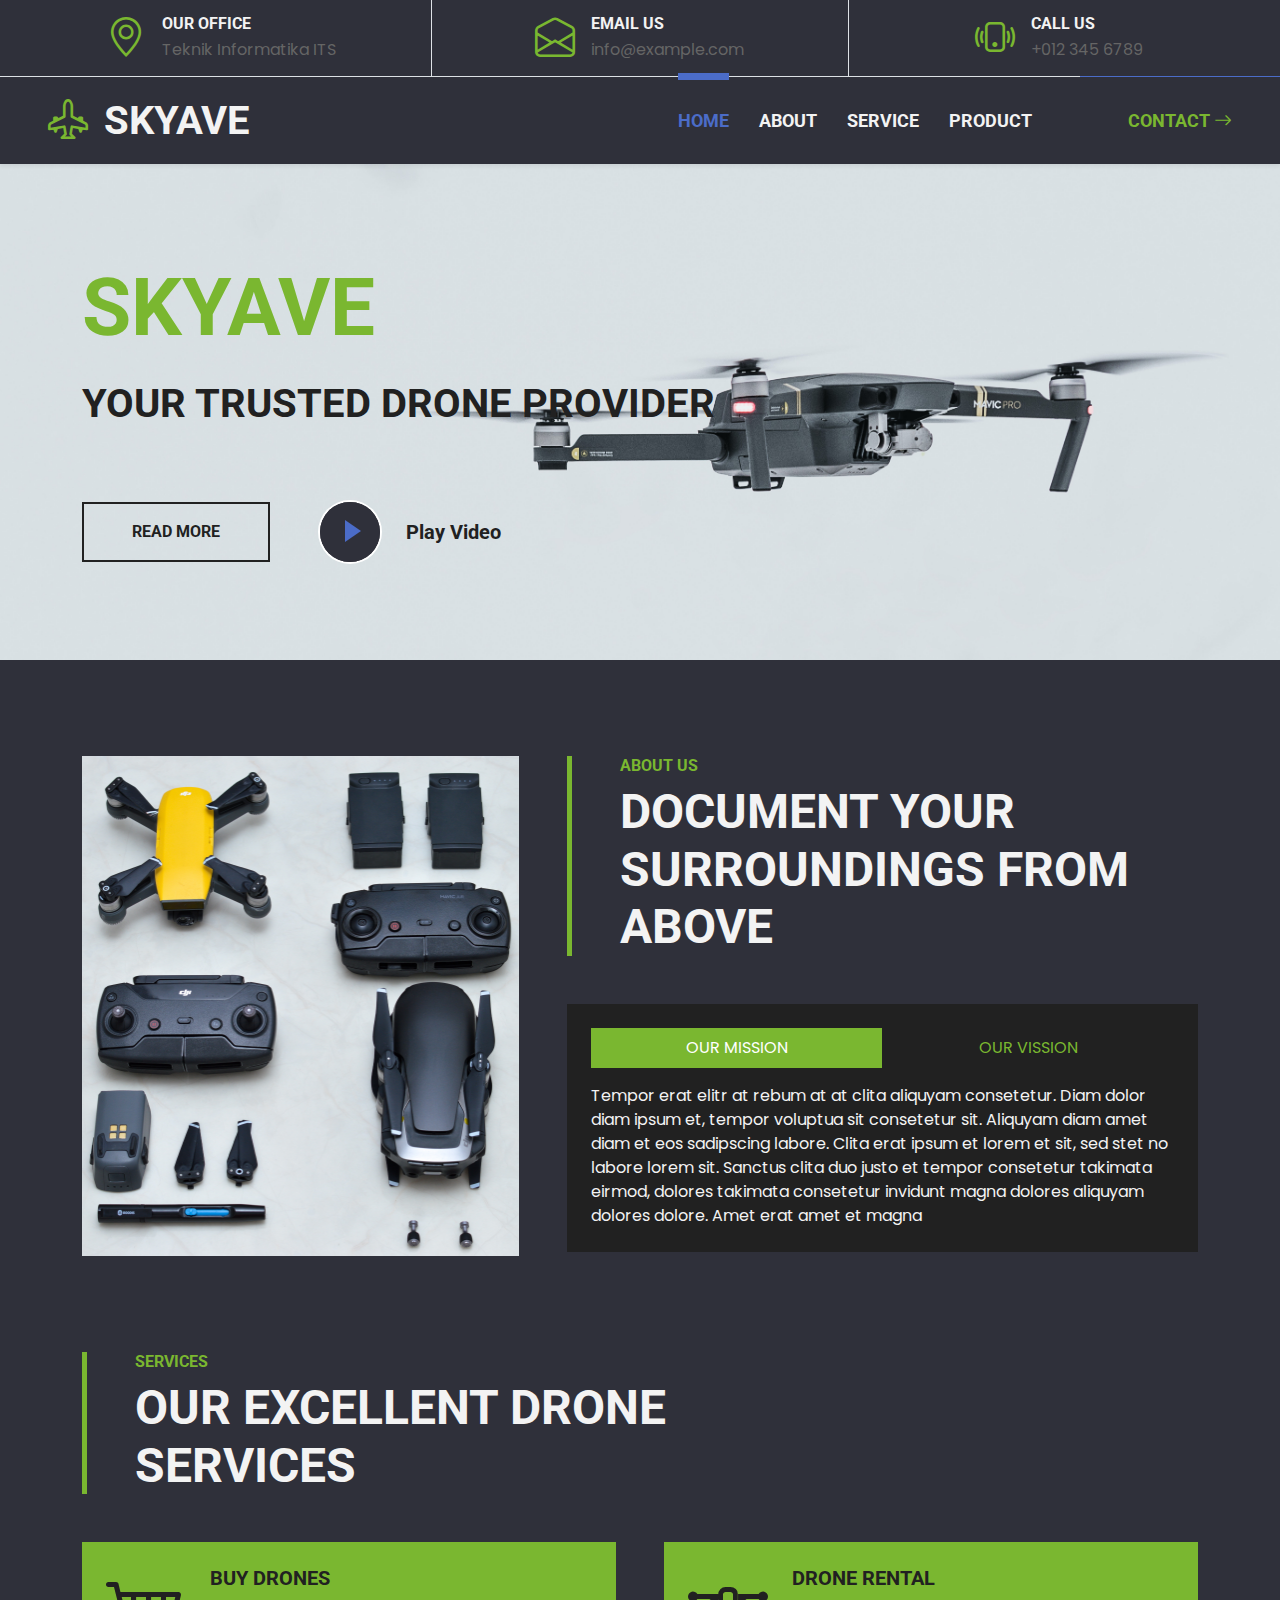
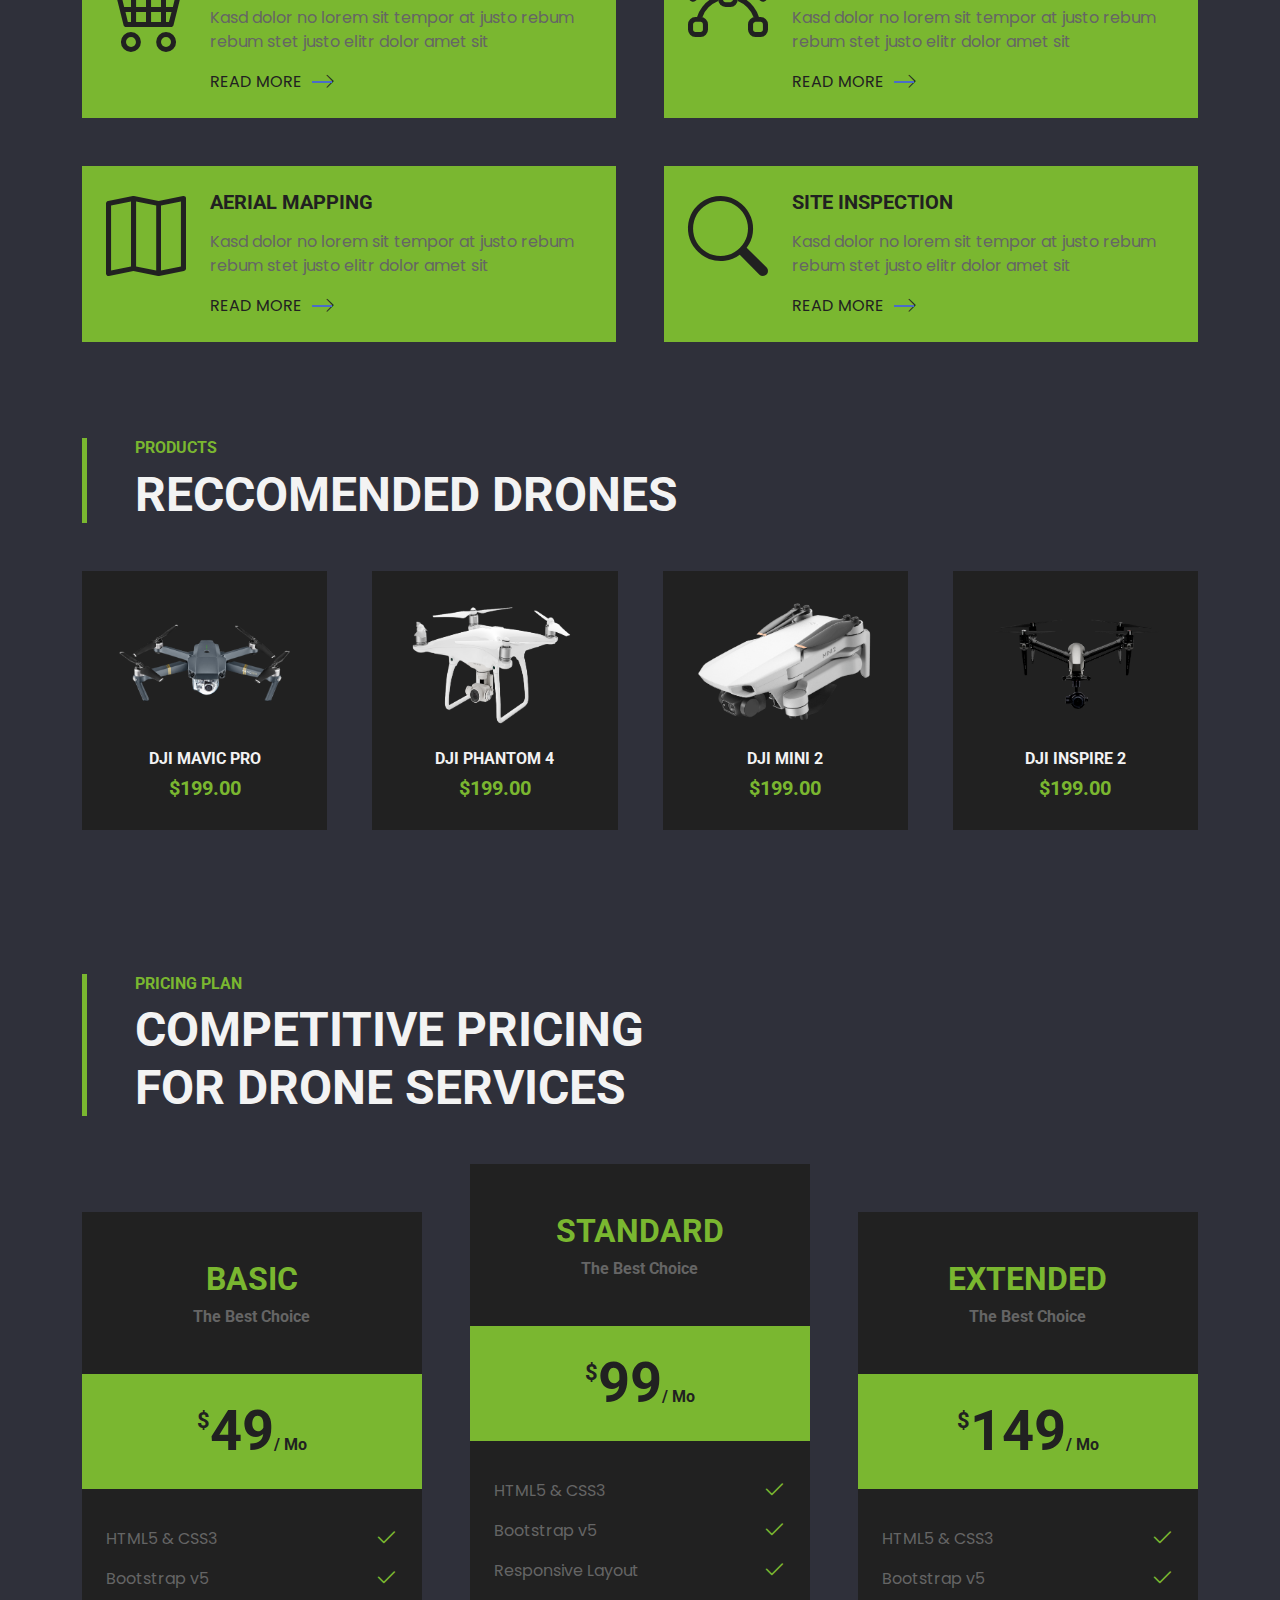
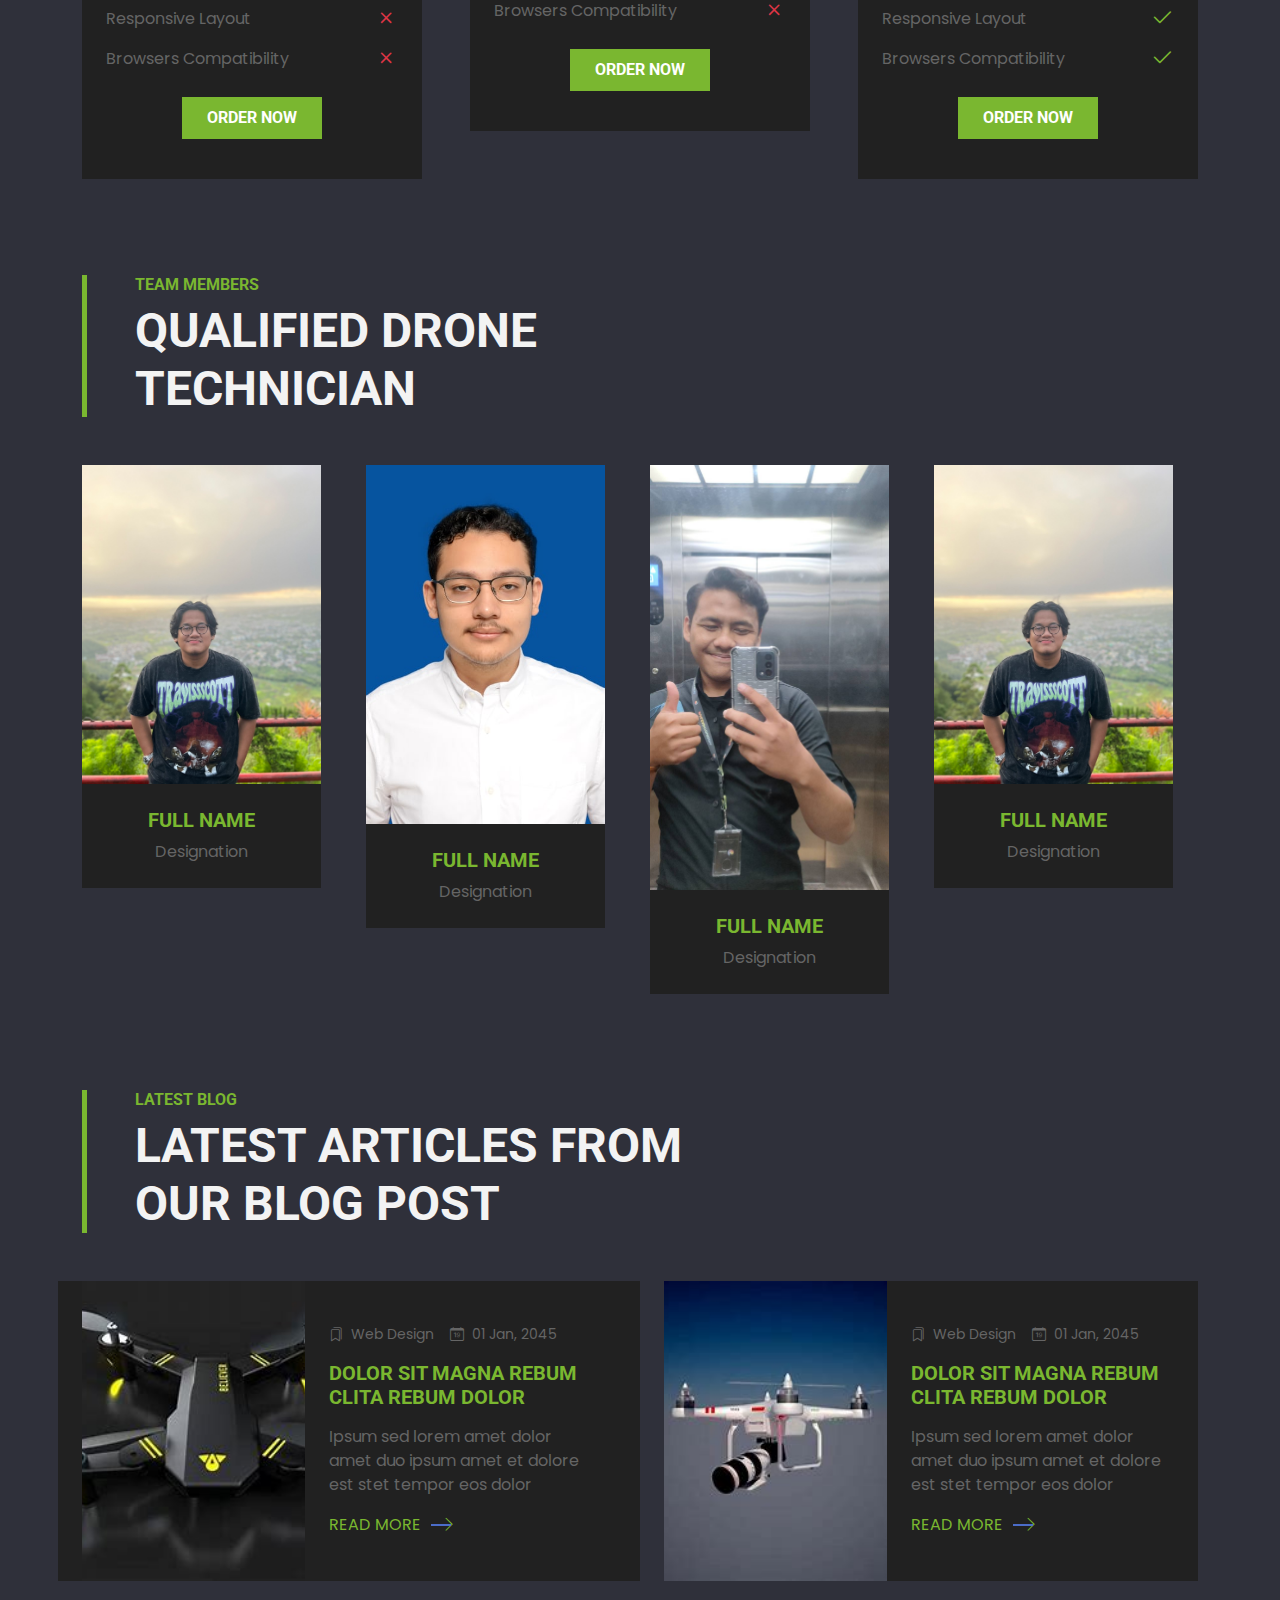
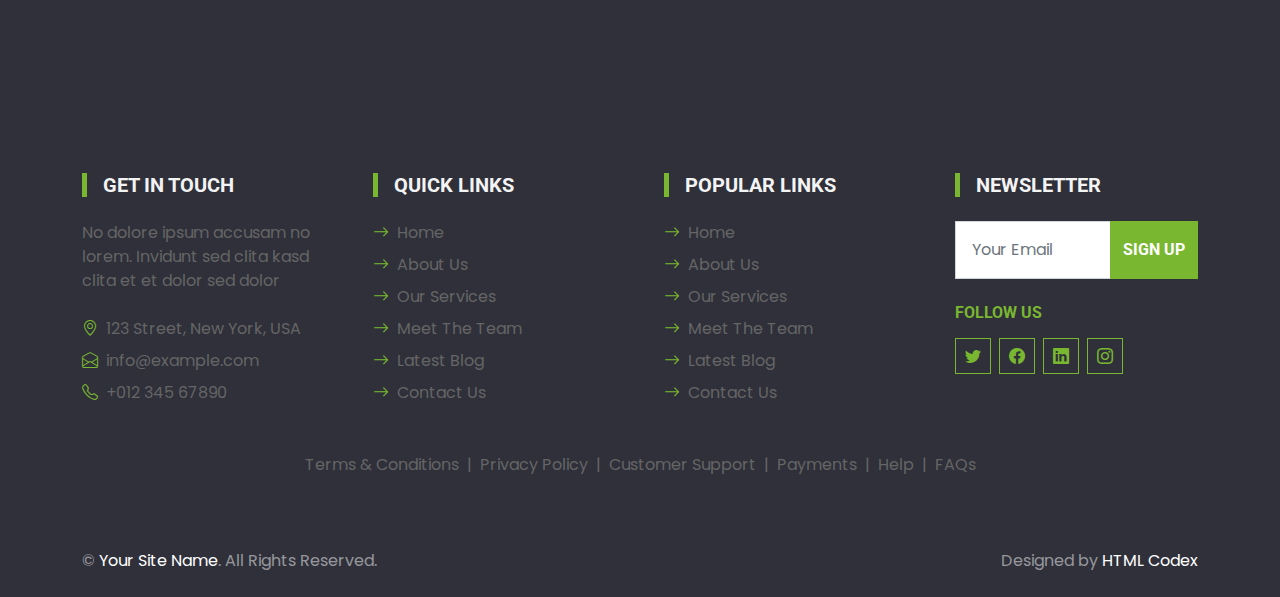
==== commit 93c11d24: "Bismillah" ====
--- a/index.html
+++ b/index.html
@@ -3,18 +3,18 @@
 
 <head>
     <meta charset="utf-8">
-    <title>PET SHOP</title>
+    <title>SKYAVE</title>
     <meta content="width=device-width, initial-scale=1.0" name="viewport">
 
     <!-- Favicon -->
-    <link href="img/favicon.ico" rel="icon">
+    <link href="img/drone (2).png" rel="icon">
 
     <!-- Google Web Fonts -->
     <link rel="preconnect" href="https://fonts.gstatic.com">
     <link href="https://fonts.googleapis.com/css2?family=Poppins&family=Roboto:wght@700&display=swap" rel="stylesheet">  
 
     <!-- Icon Font Stylesheet -->
-    <link href="https://cdn.jsdelivr.net/npm/bootstrap-icons@1.4.1/font/bootstrap-icons.css" rel="stylesheet">
+    <link rel="stylesheet" href="https://cdn.jsdelivr.net/npm/bootstrap-icons@1.9.1/font/bootstrap-icons.css">
     <link href="lib/flaticon/font/flaticon.css" rel="stylesheet">
 
     <!-- Libraries Stylesheet -->
@@ -66,7 +66,7 @@
     <!-- Navbar Start -->
     <nav class="navbar navbar-expand-lg navbar-light shadow-sm py-3 py-lg-0 px-3 px-lg-0" style="background-color: #2F303A;">
         <a href="index.html" class="navbar-brand ms-lg-5">
-            <h1 class="m-0 text-uppercase text-light"><i class="bi bi-shop fs-1 text-primary me-3"></i>SKYAVE</h1>
+            <h1 class="m-0 text-uppercase text-light"><i class="bi bi-airplane-engines fs-1 text-primary me-3"></i>SKYAVE</h1>
         </a>
         <button class="navbar-toggler" type="button" data-bs-toggle="collapse" data-bs-target="#navbarCollapse">
             <span class="navbar-toggler-icon"></span>
@@ -85,17 +85,16 @@
 
 
     <!-- Hero Start -->
-    <div class="container-fluid py-5 mb-5 hero-header" style="background-color: #2F303A;">
+    <div class="container-fluid py-5 mb-5 hero-header">
         <div class="container py-5">
             <div class="row justify-content-start">
                 <div class="col-lg-8 text-center text-lg-start">
-                    <h1 class="display-1 text-uppercase text-dark mb-lg-4">SKYAVE</h1>
-                    <h1 class="text-uppercase text-white mb-lg-4">Make Your Pets Happy</h1>
-                    <p class="fs-4 text-white mb-lg-4">Dolore tempor clita lorem rebum kasd eirmod dolore diam eos kasd. Kasd clita ea justo est sed kasd erat clita sea</p>
+                    <h1 class="display-1 text-uppercase text-primary mb-lg-4">SKYAVE</h1>
+                    <h1 class="text-uppercase text-dark mb-lg-4">Your Trusted Drone Provider</h1>
                     <div class="d-flex align-items-center justify-content-center justify-content-lg-start pt-5">
                         <a href="" class="btn btn-outline-dark border-2 py-md-3 px-md-5 me-5">Read More</a>
                         <button type="button" class="btn-play" data-bs-toggle="modal"
-                            data-src="https://www.youtube.com/embed/DWRcNpR6Kdc" data-bs-target="#videoModal">
+                            data-src="https://www.youtube.com/embed/ccBrOIPo7gw&ab" data-bs-target="#videoModal">
                             <span></span>
                         </button>
                         <h5 class="font-weight-normal text-dark m-0 ms-4 d-none d-sm-block">Play Video</h5>
@@ -140,7 +139,7 @@
                 <div class="col-lg-7">
                     <div class="border-start border-5 border-primary ps-5 mb-5">
                         <h6 class="text-primary text-uppercase">About Us</h6>
-                        <h1 class="display-5 text-uppercase mb-0 text-light">We Keep Your Pets Happy All Time</h1>
+                        <h1 class="display-5 text-uppercase mb-0 text-light">Document your surroundings from above</h1>
                     </div>
                     <div class="bg-dark p-4">
                         <ul class="nav nav-pills justify-content-between mb-3" id="pills-tab" role="tablist">
@@ -176,14 +175,14 @@
         <div class="container">
             <div class="border-start border-5 border-primary ps-5 mb-5" style="max-width: 600px;">
                 <h6 class="text-primary text-uppercase">Services</h6>
-                <h1 class="display-5 text-uppercase mb-0 text-light">Our Excellent Pet Care Services</h1>
+                <h1 class="display-5 text-uppercase mb-0 text-light">Our Excellent Drone Services</h1>
             </div>
             <div class="row g-5">
                 <div class="col-md-6">
                     <div class="service-item bg-primary d-flex p-4">
-                        <i class="flaticon-house display-1 text-dark me-4"></i>
+                        <i class="bi bi-cart4 display-1 text-dark me-4"></i>
                         <div>
-                            <h5 class="text-uppercase mb-3">Pet Boarding</h5>
+                            <h5 class="text-uppercase mb-3">Buy Drones</h5>
                             <p>Kasd dolor no lorem sit tempor at justo rebum rebum stet justo elitr dolor amet sit</p>
                             <a class="text-dark text-uppercase" href="">Read More<i class="bi bi-chevron-right"></i></a>
                         </div>
@@ -191,9 +190,9 @@
                 </div>
                 <div class="col-md-6">
                     <div class="service-item bg-primary d-flex p-4">
-                        <i class="flaticon-food display-1 text-dark me-4"></i>
+                        <i class="bi bi-bezier display-1 text-dark me-4"></i>
                         <div>
-                            <h5 class="text-uppercase mb-3">Pet Feeding</h5>
+                            <h5 class="text-uppercase mb-3">Drone rental</h5>
                             <p>Kasd dolor no lorem sit tempor at justo rebum rebum stet justo elitr dolor amet sit</p>
                             <a class="text-dark text-uppercase" href="">Read More<i class="bi bi-chevron-right"></i></a>
                         </div>
@@ -201,9 +200,9 @@
                 </div>
                 <div class="col-md-6">
                     <div class="service-item bg-primary d-flex p-4">
-                        <i class="flaticon-grooming display-1 text-dark me-4"></i>
+                        <i class="bi bi-map display-1 text-dark me-4"></i>
                         <div>
-                            <h5 class="text-uppercase mb-3">Pet Grooming</h5>
+                            <h5 class="text-uppercase mb-3">Aerial mapping</h5>
                             <p>Kasd dolor no lorem sit tempor at justo rebum rebum stet justo elitr dolor amet sit</p>
                             <a class="text-dark text-uppercase" href="">Read More<i class="bi bi-chevron-right"></i></a>
                         </div>
@@ -211,29 +210,9 @@
                 </div>
                 <div class="col-md-6">
                     <div class="service-item bg-primary d-flex p-4">
-                        <i class="flaticon-cat display-1 text-dark me-4"></i>
+                        <i class="bi bi-search display-1 text-dark me-4"></i>
                         <div>
-                            <h5 class="text-uppercase mb-3">Pet Training</h5>
-                            <p>Kasd dolor no lorem sit tempor at justo rebum rebum stet justo elitr dolor amet sit</p>
-                            <a class="text-dark text-uppercase" href="">Read More<i class="bi bi-chevron-right"></i></a>
-                        </div>
-                    </div>
-                </div>
-                <div class="col-md-6">
-                    <div class="service-item bg-primary d-flex p-4">
-                        <i class="flaticon-dog display-1 text-dark me-4"></i>
-                        <div>
-                            <h5 class="text-uppercase mb-3">Pet Exercise</h5>
-                            <p>Kasd dolor no lorem sit tempor at justo rebum rebum stet justo elitr dolor amet sit</p>
-                            <a class="text-dark text-uppercase" href="">Read More<i class="bi bi-chevron-right"></i></a>
-                        </div>
-                    </div>
-                </div>
-                <div class="col-md-6">
-                    <div class="service-item bg-primary d-flex p-4">
-                        <i class="flaticon-vaccine display-1 text-dark me-4"></i>
-                        <div>
-                            <h5 class="text-uppercase mb-3">Pet Treatment</h5>
+                            <h5 class="text-uppercase mb-3">Site inspection</h5>
                             <p>Kasd dolor no lorem sit tempor at justo rebum rebum stet justo elitr dolor amet sit</p>
                             <a class="text-dark text-uppercase" href="">Read More<i class="bi bi-chevron-right"></i></a>
                         </div>
@@ -250,13 +229,13 @@
         <div class="container">
             <div class="border-start border-5 border-primary ps-5 mb-5" style="max-width: 600px;">
                 <h6 class="text-primary text-uppercase">Products</h6>
-                <h1 class="display-5 text-uppercase mb-0 text-light">Products For Your Best Friends</h1>
+                <h1 class="display-5 text-uppercase mb-0 text-light">Reccomended drones</h1>
             </div>
             <div class="owl-carousel product-carousel">
                 <div class="pb-5">
                     <div class="product-item position-relative bg-dark d-flex flex-column text-center">
-                        <img class="img-fluid mb-4" src="img/product-1.png" alt="">
-                        <h6 class="text-uppercase text-light">Quality Pet Foods</h6>
+                        <img class="img-fluid mb-4" src="img/product-5.png" alt="">
+                        <h6 class="text-uppercase text-light">Dji Mavic Pro</h6>
                         <h5 class="text-primary mb-0">$199.00</h5>
                         <div class="btn-action d-flex justify-content-center">
                             <a class="btn btn-primary py-2 px-3" href=""><i class="bi bi-cart"></i></a>
@@ -267,7 +246,7 @@
                 <div class="pb-5">
                     <div class="product-item position-relative bg-dark d-flex flex-column text-center">
                         <img class="img-fluid mb-4" src="img/product-2.png" alt="">
-                        <h6 class="text-uppercase text-light">Quality Pet Foods</h6>
+                        <h6 class="text-uppercase text-light">Dji phantom 4</h6>
                         <h5 class="text-primary mb-0">$199.00</h5>
                         <div class="btn-action d-flex justify-content-center">
                             <a class="btn btn-primary py-2 px-3" href=""><i class="bi bi-cart"></i></a>
@@ -278,7 +257,7 @@
                 <div class="pb-5">
                     <div class="product-item position-relative bg-dark d-flex flex-column text-center">
                         <img class="img-fluid mb-4" src="img/product-3.png" alt="">
-                        <h6 class="text-uppercase text-light">Quality Pet Foods</h6>
+                        <h6 class="text-uppercase text-light">Dji mini 2</h6>
                         <h5 class="text-primary mb-0">$199.00</h5>
                         <div class="btn-action d-flex justify-content-center">
                             <a class="btn btn-primary py-2 px-3" href=""><i class="bi bi-cart"></i></a>
@@ -289,18 +268,7 @@
                 <div class="pb-5">
                     <div class="product-item position-relative bg-dark d-flex flex-column text-center">
                         <img class="img-fluid mb-4" src="img/product-4.png" alt="">
-                        <h6 class="text-uppercase text-light">Quality Pet Foods</h6>
-                        <h5 class="text-primary mb-0">$199.00</h5>
-                        <div class="btn-action d-flex justify-content-center">
-                            <a class="btn btn-primary py-2 px-3" href=""><i class="bi bi-cart"></i></a>
-                            <a class="btn btn-primary py-2 px-3" href=""><i class="bi bi-eye"></i></a>
-                        </div>
-                    </div>
-                </div>
-                <div class="pb-5">
-                    <div class="product-item position-relative bg-dark d-flex flex-column text-center">
-                        <img class="img-fluid mb-4" src="img/product-2.png" alt="">
-                        <h6 class="text-uppercase text-light">Quality Pet Foods</h6>
+                        <h6 class="text-uppercase text-light">Dji inspire 2</h6>
                         <h5 class="text-primary mb-0">$199.00</h5>
                         <div class="btn-action d-flex justify-content-center">
                             <a class="btn btn-primary py-2 px-3" href=""><i class="bi bi-cart"></i></a>
@@ -319,7 +287,7 @@
         <div class="container">
             <div class="border-start border-5 border-primary ps-5 mb-5" style="max-width: 600px;">
                 <h6 class="text-primary text-uppercase">Pricing Plan</h6>
-                <h1 class="display-5 text-uppercase mb-0 text-light">Competitive Pricing For Pet Services</h1>
+                <h1 class="display-5 text-uppercase mb-0 text-light">Competitive Pricing For Drone Services</h1>
             </div>
             <div class="row g-5">
                 <div class="col-lg-4">
@@ -432,7 +400,7 @@
         <div class="container">
             <div class="border-start border-5 border-primary ps-5 mb-5" style="max-width: 600px;">
                 <h6 class="text-primary text-uppercase">Team Members</h6>
-                <h1 class="display-5 text-uppercase mb-0 text-light">Qualified Pets Care Professionals</h1>
+                <h1 class="display-5 text-uppercase mb-0 text-light">Qualified Drone Technician</h1>
             </div>
             <div class="owl-carousel team-carousel position-relative" style="padding-right: 25px;">
                 <div class="team-item">
--- a/css/style.css
+++ b/css/style.css
@@ -389,11 +389,6 @@
     opacity: 1;
 }
 
-.bg-testimonial {
-    background: url(../img/testimonial.jpg) top left no-repeat;
-    background-size: cover;
-}
-
 .testimonial-carousel .owl-nav {
     position: absolute;
     width: 100%;
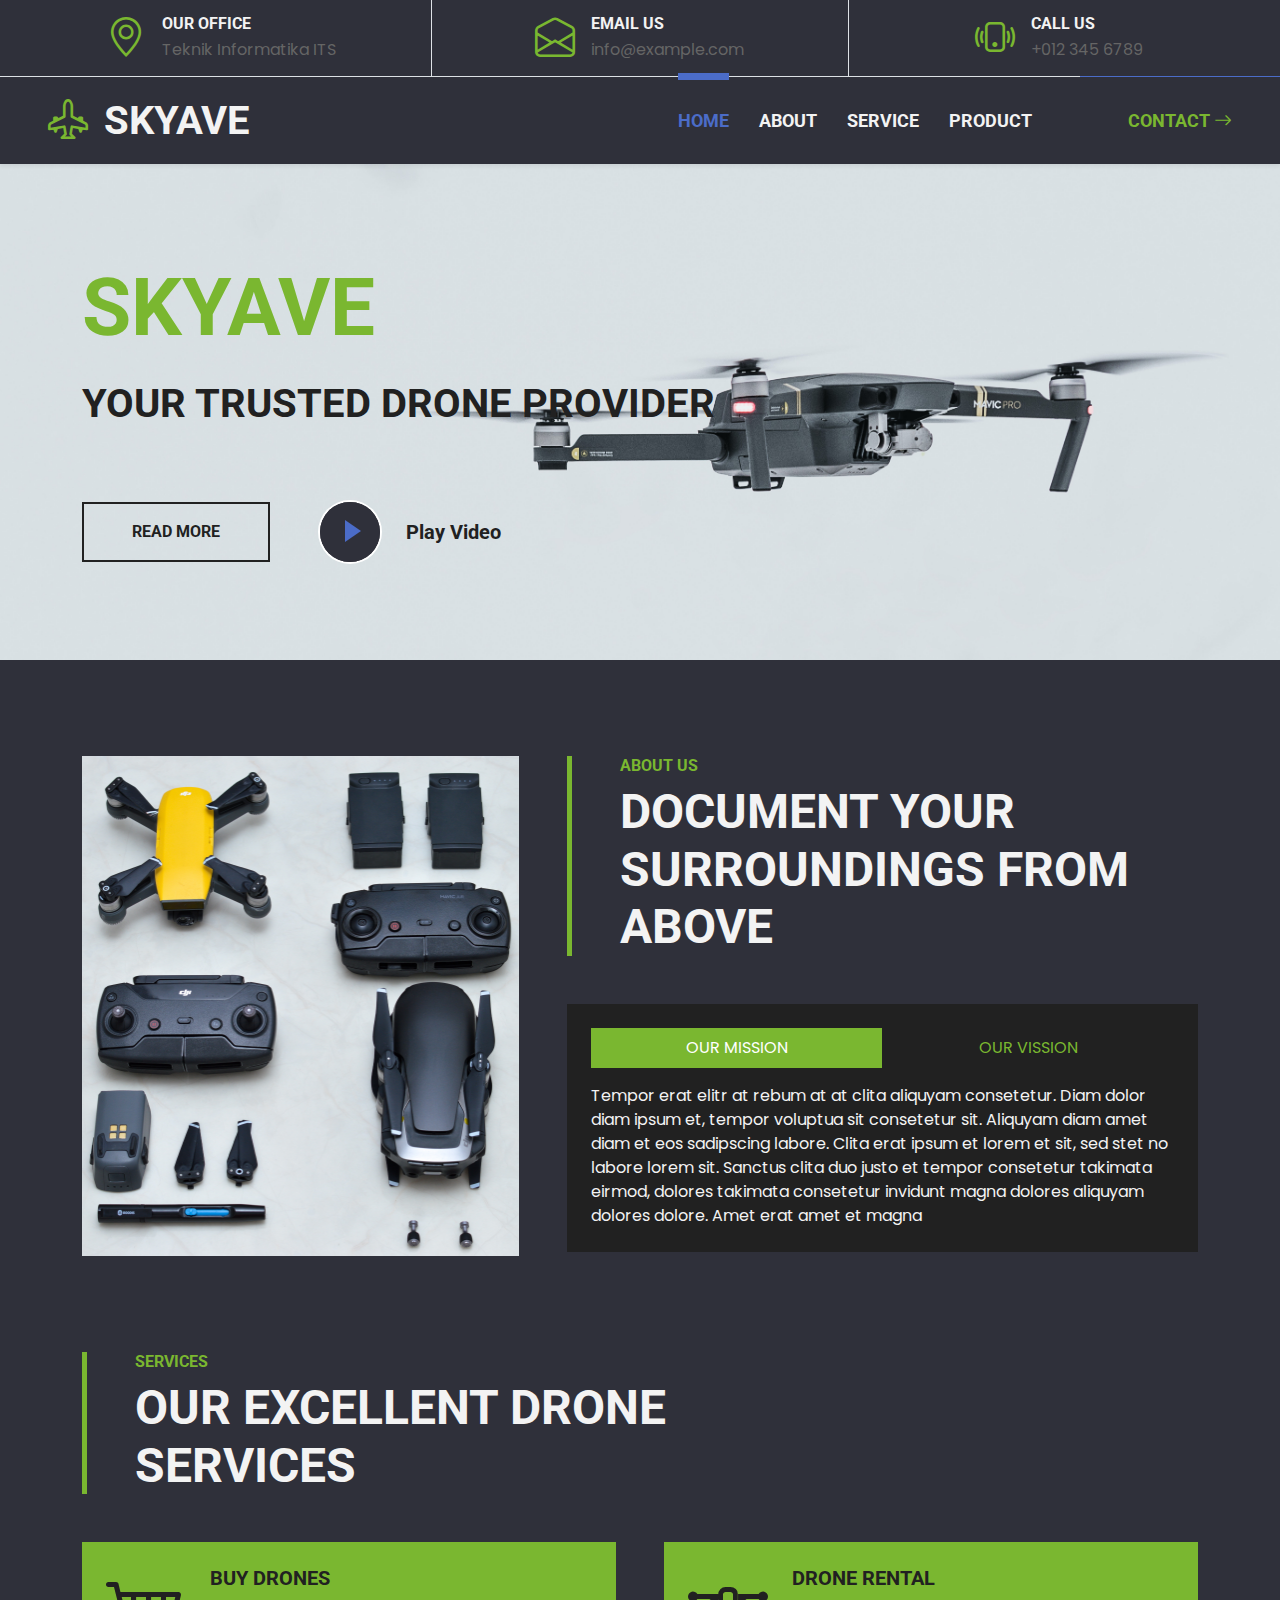
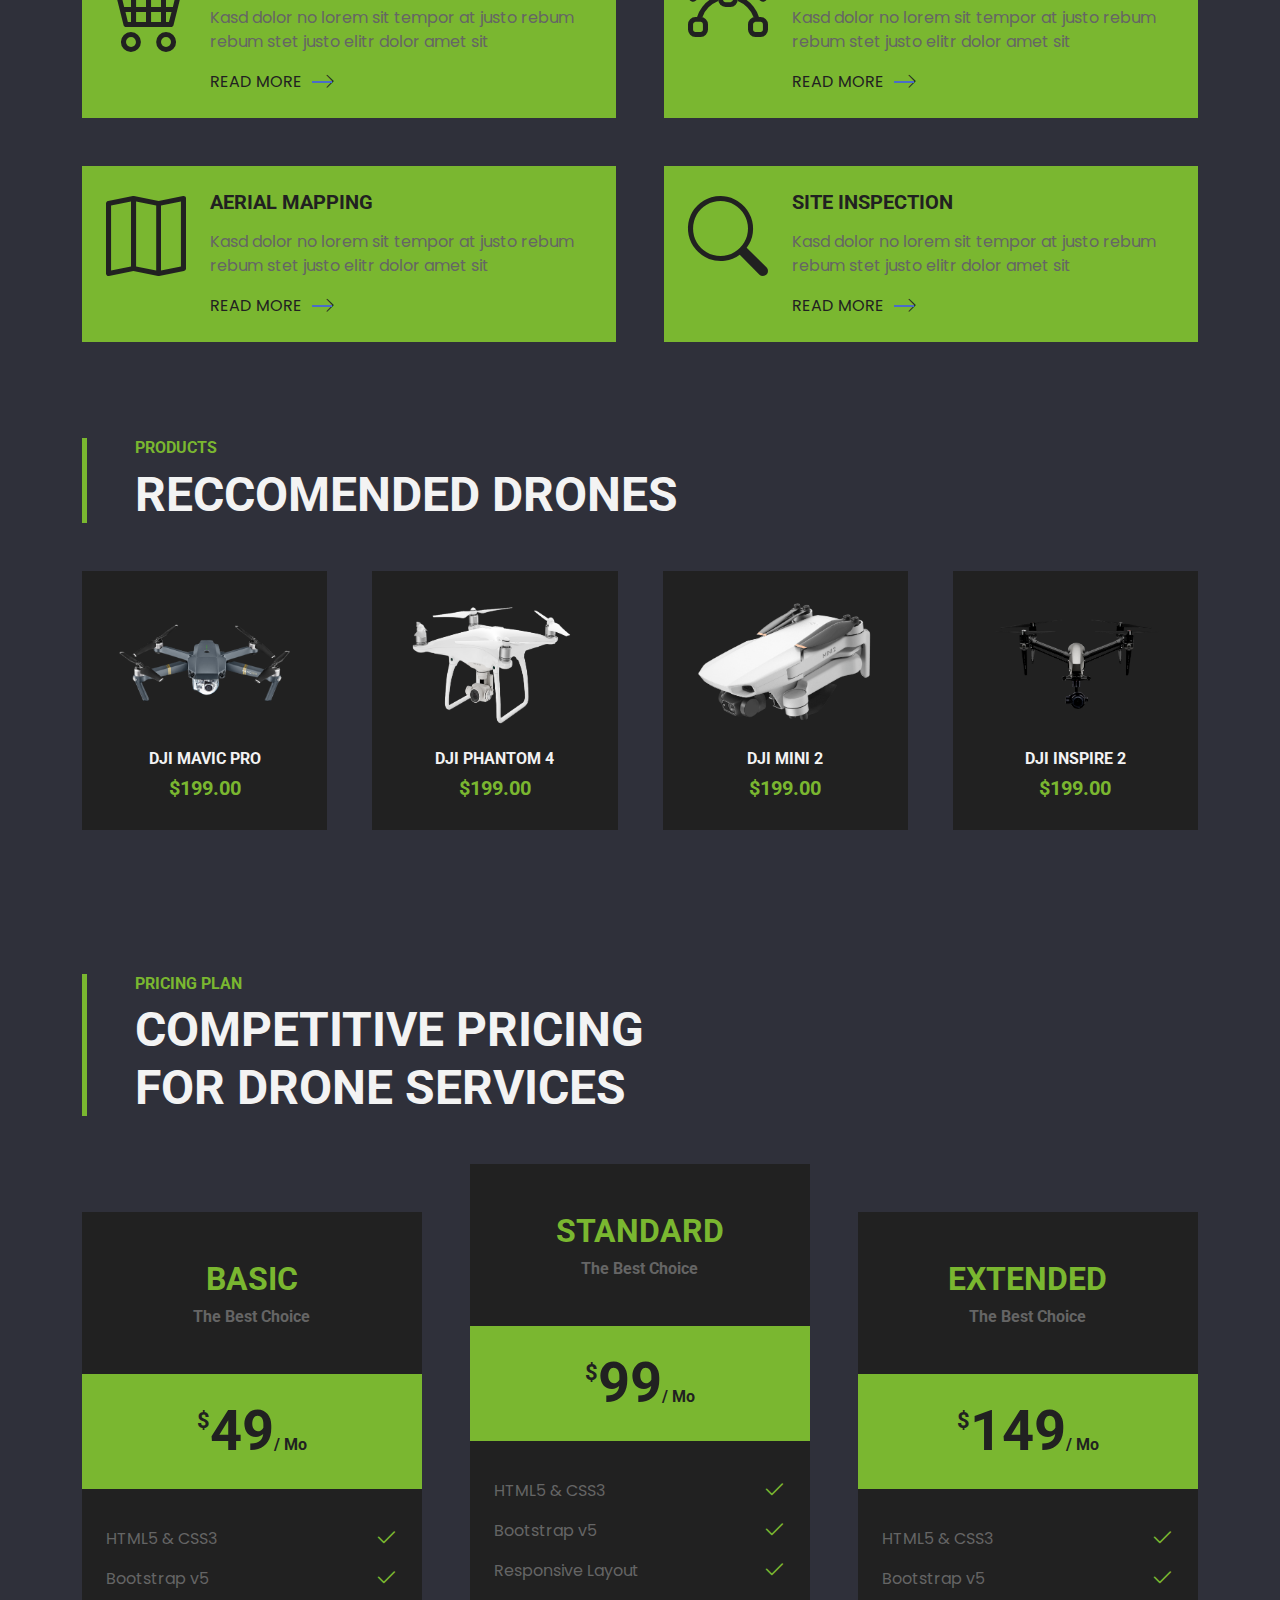
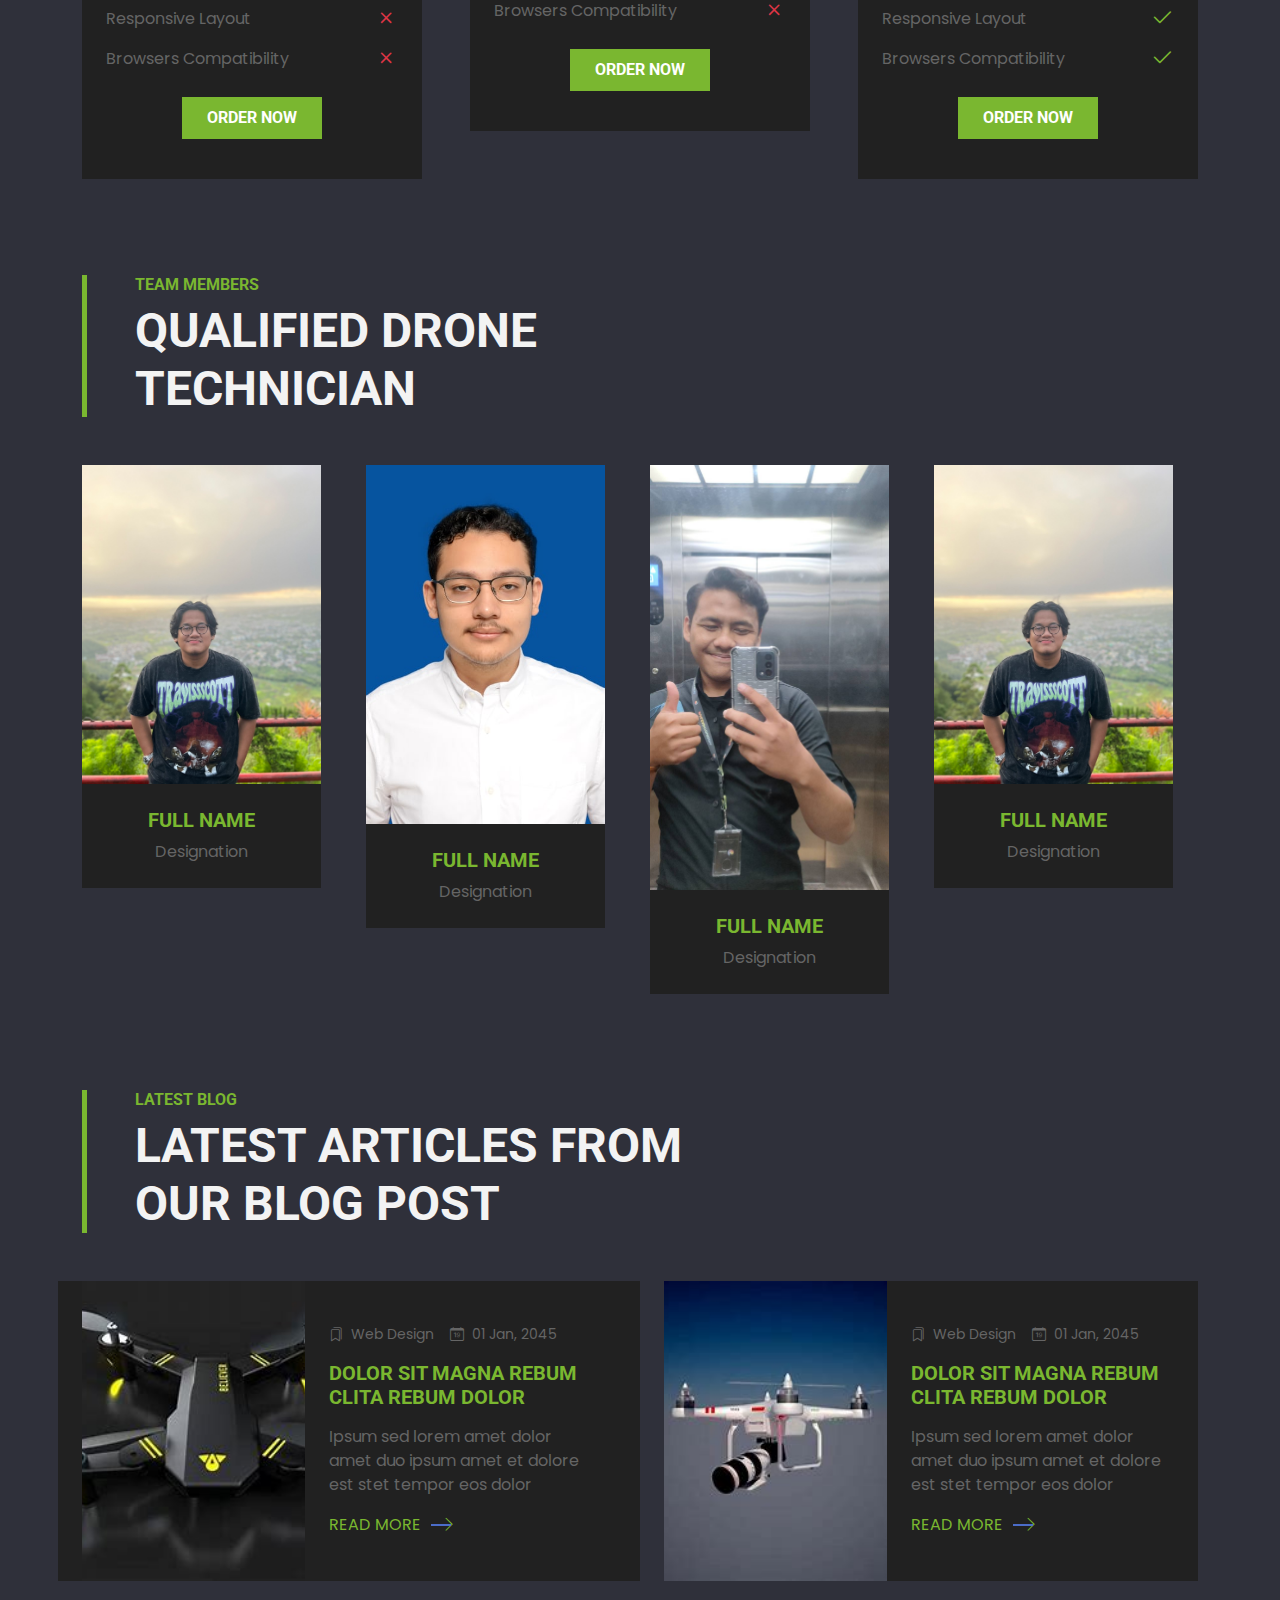
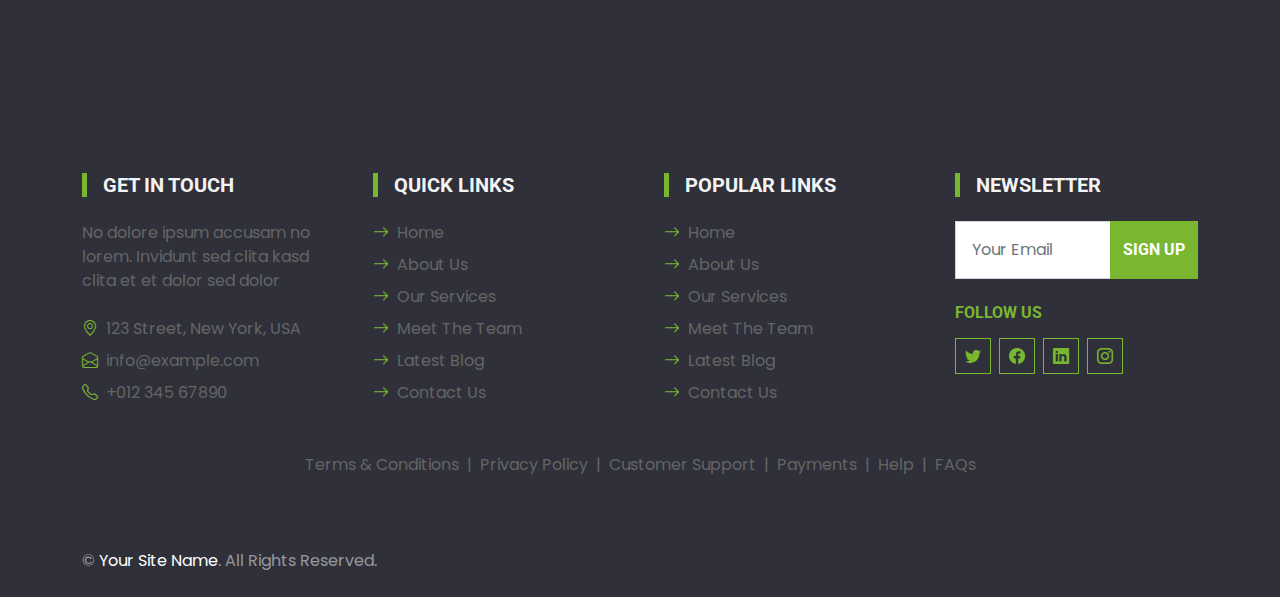
==== commit 41595e59: "Bismillah terakhir" ====
--- a/index.html
+++ b/index.html
@@ -581,9 +581,6 @@
                 <div class="col-md-6 text-center text-md-start">
                     <p class="mb-md-0">&copy; <a class="text-white" href="#">Your Site Name</a>. All Rights Reserved.</p>
                 </div>
-                <div class="col-md-6 text-center text-md-end">
-                    <p class="mb-0">Designed by <a class="text-white" href="https://htmlcodex.com">HTML Codex</a></p>
-                </div>
             </div>
         </div>
     </div>
